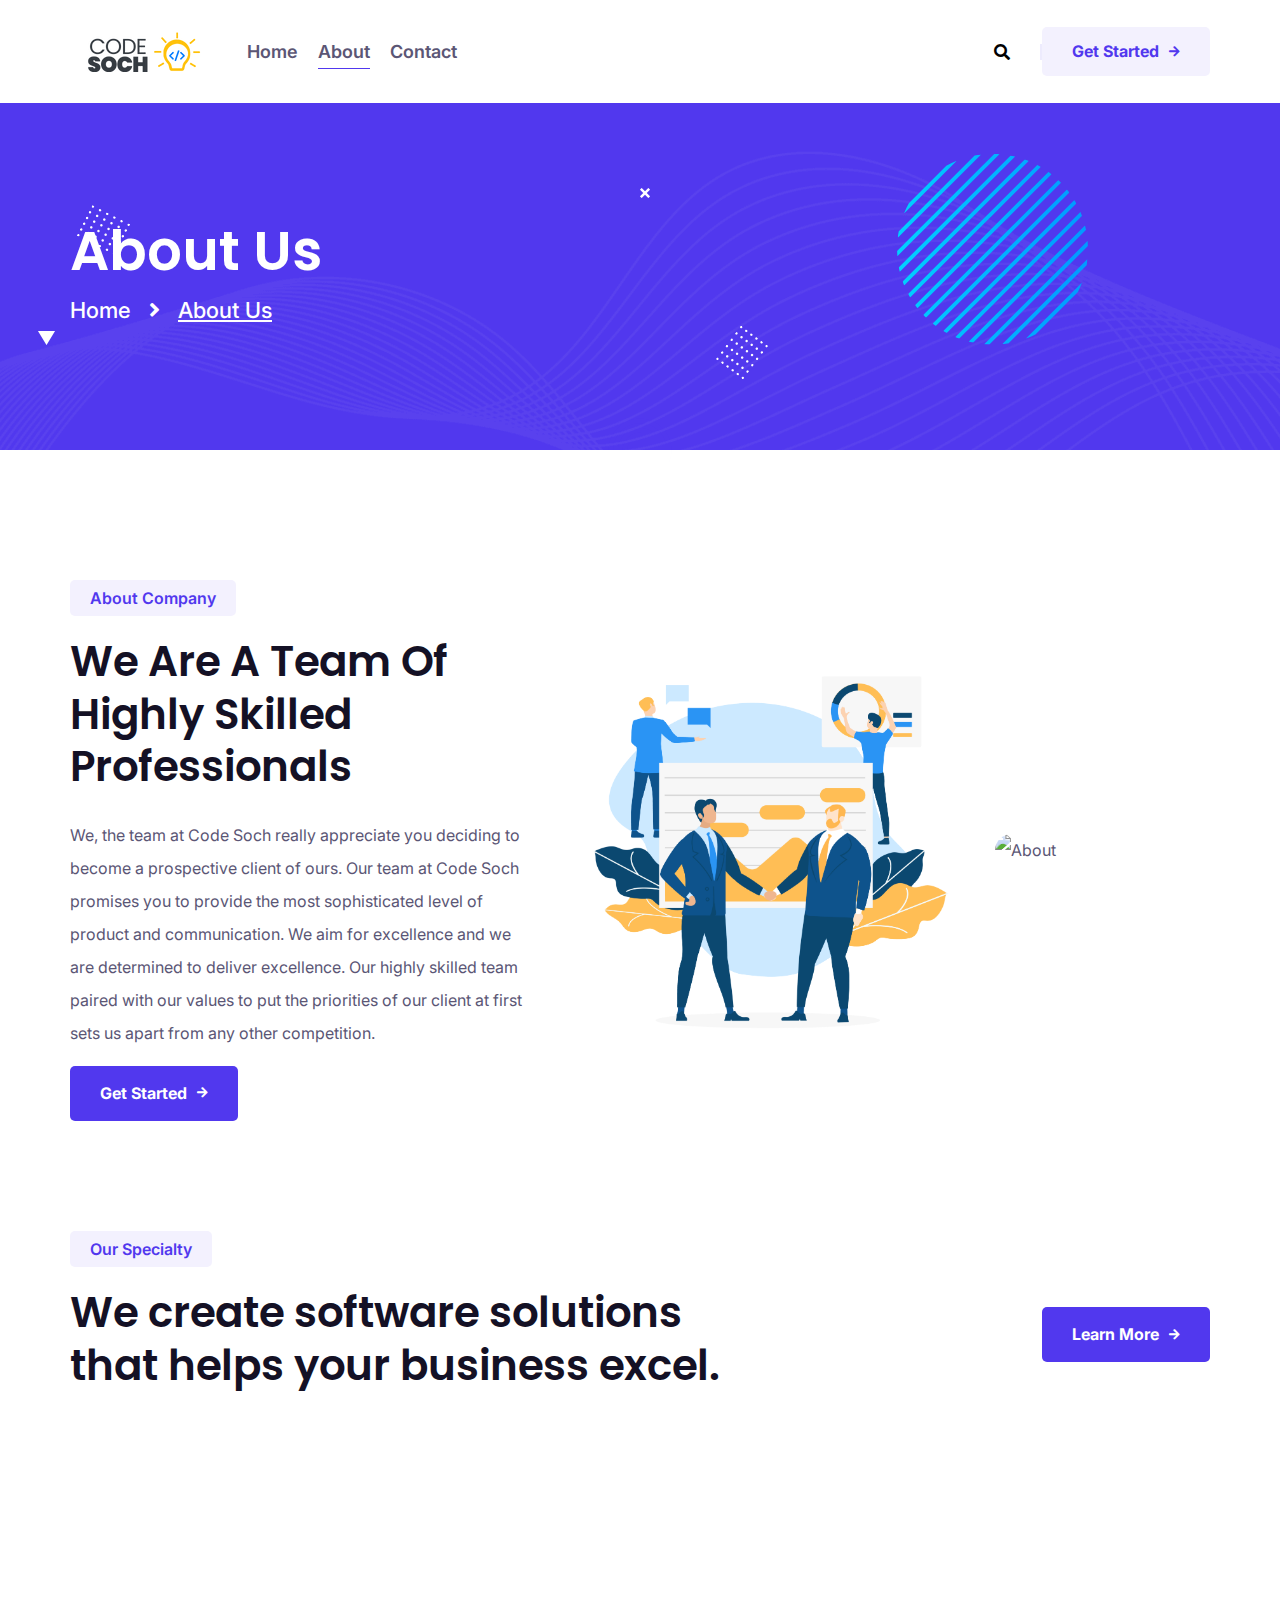
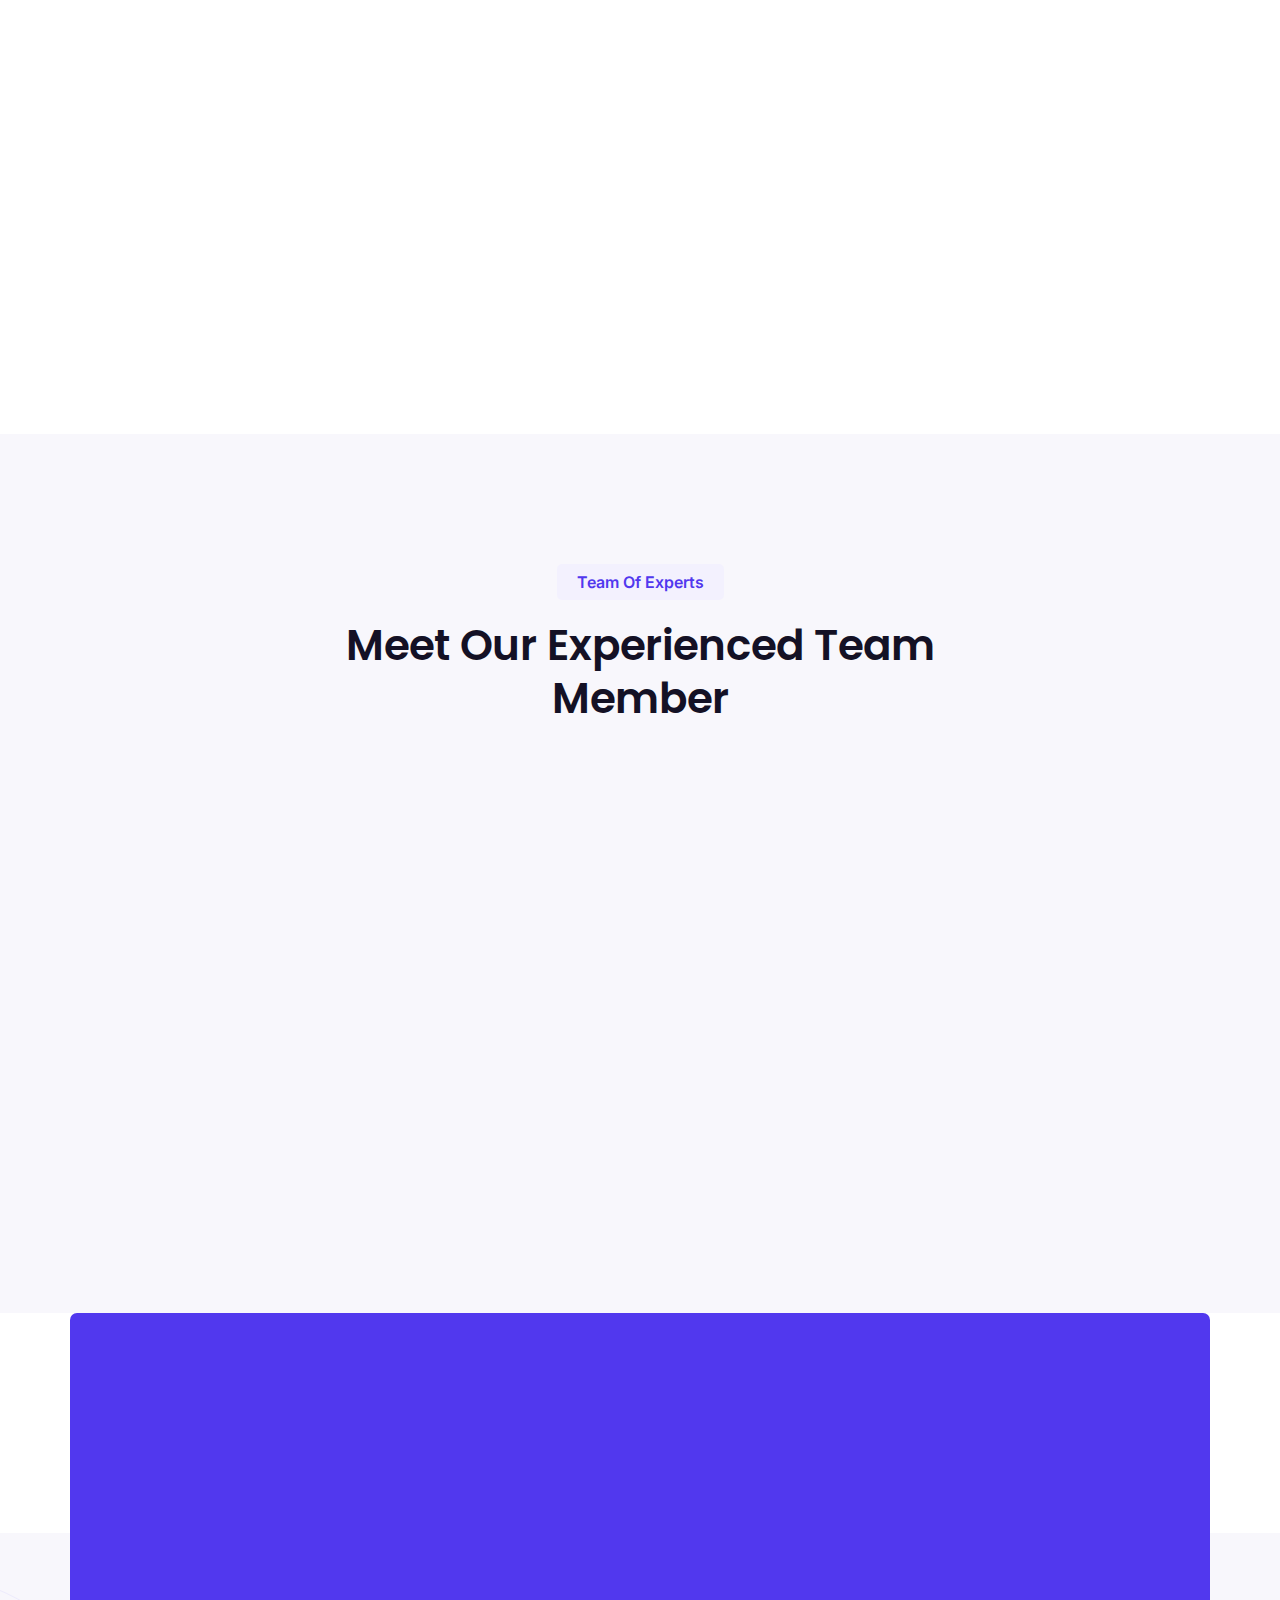
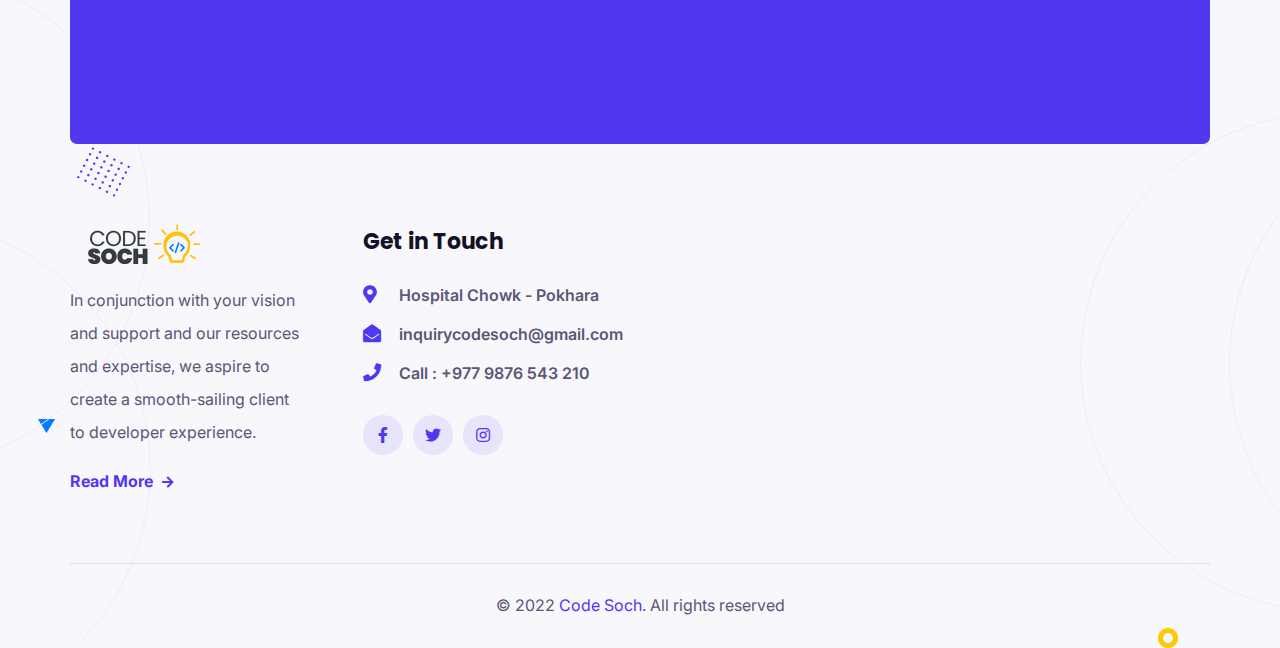
==== about.html @ 81a926aa "Add files via upload" ====
<!DOCTYPE html>
<html lang="zxx">
<head>
	<meta charset="utf-8" />
	<meta http-equiv="x-ua-compatible" content="ie=edge" />
	<meta name="description" content="" />
	<meta name="viewport" content="width=device-width, initial-scale=1, shrink-to-fit=no" />

	<title>Code Soch - Software Solution || About Us</title>

	<link rel="shortcut icon" href="assets/images/favicon.ico" type="image/x-icon" />

	<link
		href="https://fonts.googleapis.com/css2?family=Inter:wght@400;500;600;700&amp;family=Poppins:wght@400;600;700&amp;display=swap"
		rel="stylesheet" />

	<link rel="stylesheet" href="assets/css/fontawesome.5.9.0.min.css" />

	<link rel="stylesheet" href="assets/css/flaticon.css" />

	<link rel="stylesheet" href="assets/css/bootstrap.4.5.3.min.css" />

	<link rel="stylesheet" href="assets/css/magnific-popup.css" />

	<link rel="stylesheet" href="assets/css/slick.css" />

	<link rel="stylesheet" href="assets/css/animate.min.css" />

	<link rel="stylesheet" href="assets/css/nice-select.css" />

	<link rel="stylesheet" href="assets/css/spacing.min.css" />

	<link rel="stylesheet" href="assets/css/menu.css" />

	<link rel="stylesheet" href="assets/css/style.css" />

	<link rel="stylesheet" href="assets/css/responsive.css" />
</head>
<body class="inner-page">
	<div class="page-wrapper">
		<div class="preloader"></div>

		<header class="main-header">
			<div class="header-upper bg-white">
				<div class="container clearfix">
					<div class="header-inner py-20 border-bottom-0">
						<div class="logo-outer">
							<div class="logo">
								<a href="index.html"><img src="assets/images/logos/logo.png" alt="Logo" /></a>
							</div>
						</div>
						<div class="nav-outer clearfix">
							<nav class="main-menu navbar-expand-lg">
								<div class="navbar-header">
									<div class="logo-mobile">
										<a href="index.html"><img src="assets/images/logos/logo.png" alt="Logo" /></a>
									</div>

									<button type="button" class="navbar-toggle" data-toggle="collapse"
										data-target=".navbar-collapse" aria-controls="main-menu">
										<span class="icon-bar"></span>
										<span class="icon-bar"></span>
										<span class="icon-bar"></span>
									</button>
								</div>
								<div class="navbar-collapse collapse clearfix" id="main-menu">
									<ul class="navigation clearfix">
										<li>
											<a href="index.html">home</a>
										</li>
										<li class="current"><a href="about.html">about</a></li>
										<li>
											<a href="contact.html">contact</a>
										</li>
									</ul>
								</div>
							</nav>
						</div>
						<div class="menu-right d-none d-lg-flex align-items-center ml-lg-auto">
							<div class="nav-search">
								<button class="fa fa-search"></button>
								<form action="#" class="hide">
									<input type="text" placeholder="Search" class="searchbox" required="" />
									<button type="submit" class="searchbutton fa fa-search"></button>
								</form>
							</div>

							<a href="contact.html" class="theme-btn style-two">Get Started <i
									class="fas fa-arrow-right"></i></a>
						</div>
					</div>
				</div>
			</div>
		</header>

		<section class="page-banner bg-blue rel z-1"
			style="background-image: url(assets/images/background/banner-bg.png)">
			<div class="container">
				<div class="banner-inner">
					<h1 class="page-title wow fadeInUp delay-0-2s">About us</h1>
					<nav aria-label="breadcrumb">
						<ol class="breadcrumb wow fadeInUp delay-0-4s">
							<li class="breadcrumb-item"><a href="index.html">Home</a></li>
							<li class="breadcrumb-item active">about us</li>
						</ol>
					</nav>
				</div>
			</div>
			<img class="dots-shape" src="assets/images/shapes/white-dots-two.png" alt="Shape" />
			<img class="tringle-shape slideLeftRight" src="assets/images/shapes/white-tringle.png" alt="Shape" />
			<img class="close-shape" src="assets/images/shapes/white-close.png" alt="Shape" />
			<img src="assets/images/newsletter/circle.png" alt="shape" class="banner-circle slideUpRight" />
			<img class="dots-shape-three slideUpDown delay-1-5s" src="assets/images/shapes/white-dots-three.png"
				alt="Shape" />
		</section>

		<section class="about-page-section rel z-1 pt-130 rpt-100">
			<div class="container">
				<div class="row align-items-center">
					<div class="col-xl-5 col-lg-6">
						<div class="about-page-content rmb-65 wow fadeInLeft delay-0-2s">
							<div class="section-title mb-25">
								<span class="sub-title">About Company</span>
								<h2>We Are A Team Of Highly Skilled Professionals</h2>
							</div>
							<p>
								We, the team at Code Soch really appreciate you deciding to
								become a prospective client of ours. Our team at Code Soch
								promises you to provide the most sophisticated level of product and
								communication. We aim for excellence and we are determined to deliver excellence.
								Our highly skilled team paired with our values to put the priorities of
								our client at first sets us apart from any other competition.
								&nbsp;
							</p>
							<a href="about.html" class="theme-btn">Get Started <i class="fas fa-arrow-right"></i></a>
						</div>
					</div>
					<div class="col-xl-7 col-lg-6">
						<div class="about-page-images justify-content-lg-end wow fadeInRight delay-0-2s">
							<img src="assets/images/about/about-page.jpg" alt="About" />
							<img src="assets/images/about/about-page-two.jpg" alt="About" />
						</div>
					</div>
				</div>
			</div>
		</section>

		<section class="solutions-section-three rel z-1 pt-110 rpt-80 pb-75 rpb-45">
			<div class="container">
				<div class="row align-items-end mb-10">
					<div class="col-xl-7 col-lg-8">
						<div class="section-title mb-20">
							<span class="sub-title">Our Specialty</span>
							<h2>We create software solutions that helps your business excel.</h2>
						</div>
					</div>
					<div class="col-xl-5 col-lg-4">
						<div class="section-title-btns text-lg-right mb-50 rmb-20">
							<a href="single-service.html" class="theme-btn">Learn More<i class="fas fa-arrow-right"></i></a>
						</div>
					</div>
				</div>
				<div class="row align-items-center">
					<div class="col-xl-3 col-md-6">
						<div class="solution-item-two wow fadeInUp delay-0-2s">
							<span class="number">01</span>
							<i class="fas fa-check"></i>
							<h4>Get Insights On Your Business</h4>
							<p>
								We help you get insights on your business by providing you with
								the right tools.
							</p>
						</div>
					</div>
					<div class="col-xl-3 col-md-6">
						<div class="solution-item-two color-two wow fadeInUp delay-0-4s">
							<span class="number">02</span>
							<i class="fas fa-check"></i>
							<h4>Understand Your Cashflow and Sales Better</h4>
							<p>
								We help you understand your cashflow and sales better by
								providing you with the right tools.
							</p>
						</div>
					</div>
					<div class="col-xl-3 col-md-6">
						<div class="solution-item-two color-three wow fadeInUp delay-0-6s">
							<span class="number">03</span>
							<i class="fas fa-check"></i>
							<h4>Integrate Your Business Managment with IT</h4>
							<p>
								Avoid tedious and inefficient workload by delegating those tasks,
								and let us handle them for you.
							</p>
						</div>
					</div>
					<div class="col-xl-3 col-md-6">
						<div class="solution-item-two color-four wow fadeInUp delay-0-8s">
							<span class="number">04</span>
							<i class="fas fa-check"></i>
							<h4>We Work Together as Our Team Member</h4>
							<p>
								You will be updated every step of the way, and we will work
								together to achieve the highest grade of quality.
							</p>
						</div>
					</div>
				</div>
			</div>
		</section>

		<section class="team-section bg-lighter rel z-1 mt-155 pb-75 rpb-45">
			<div class="container">
				<!-- <div class="counter-inner-two bg-blue bgs-cover text-white rel z-3"
					style="background-image: url(assets/images/shapes/counter-bg.png)">
					<div class="row">
						<div class="col-xl-3 col-md-6">
							<div class="success-item style-two wow fadeInUp delay-0-2s">
								<i class="flaticon-market"></i>
								<span class="count-text" data-speed="3000" data-stop="250">0</span>
								<p>Happy Clients</p>
							</div>
						</div>
						<div class="col-xl-3 col-md-6">
							<div class="success-item style-two wow fadeInUp delay-0-4s">
								<i class="flaticon-software"></i>
								<span class="count-text" data-speed="3000" data-stop="843">0</span>
								<p>Download Apps</p>
							</div>
						</div>
						<div class="col-xl-3 col-md-6">
							<div class="success-item style-two wow fadeInUp delay-0-6s">
								<i class="flaticon-trophy"></i>
								<span class="count-text" data-speed="3000" data-stop="965">0</span>
								<p>Awards Winning</p>
							</div>
						</div>
						<div class="col-xl-3 col-md-6">
							<div class="success-item style-two wow fadeInUp delay-0-8s">
								<i class="flaticon-group"></i>
								<span class="count-text" data-speed="3000" data-stop="753">0</span>
								<p>Team Members</p>
							</div>
						</div>
					</div>
					<div class="white-circle">
						<img src="assets/images/shapes/white-circle.png" alt="White Circle" />
					</div>
				</div> -->
				<div class="row justify-content-center">
					<div class="col-xl-8 col-lg-10">
						<div class="section-title text-center mt-130 rmt-100 mb-60">
							<span class="sub-title">Team of Experts</span>
							<h2>Meet Our Experienced Team Member</h2>
						</div>
					</div>
				</div>
				<div class="row align-items-center">
					<div class="col-xl-3 col-md-6">
						<div class="team-member wow fadeInUp delay-0-2s">
							<div class="image">
								<img src="assets/images/team/member1.png" alt="Team Member" />
								<a href="assets/images/team/member1.png"><i class="fas fa-plus"></i></a>
							</div>
							<h3><a href="team-details.html">Prashant Man Gayak</a></h3>
							<span>Senior Developer</span>
						</div>
					</div>
					<div class="col-xl-3 col-md-6">
						<div class="team-member wow fadeInUp delay-0-4s">
							<div class="image">
								<img src="assets/images/team/member2.png" alt="Team Member" />
								<a href="assets/images/team/member2.png"><i class="fas fa-plus"></i></a>
							</div>
							<h3><a href="team-details.html">Sarthak Saud</a></h3>
							<span>Network Engineer</span>
						</div>
					</div>
					<div class="col-xl-3 col-md-6">
						<div class="team-member wow fadeInUp delay-0-6s">
							<div class="image">
								<img src="assets/images/team/member3.png" alt="Team Member" />
								<a href="assets/images/team/member3.png"><i class="fas fa-plus"></i></a>
							</div>
							<h3><a href="team-details.html">Kabiraj Acharya</a></h3>
							<span>Full Stack Developer</span>
						</div>
					</div>
					<div class="col-xl-3 col-md-6">
						<div class="team-member wow fadeInUp delay-0-8s">
							<div class="image">
								<img src="assets/images/team/member4.png" alt="Team Member" />
								<a href="assets/images/team/member4.png"><i class="fas fa-plus"></i></a>
							</div>
							<h3><a href="team-details.html">Prashant Khanal</a></h3>
							<span>Digital Creator</span>
						</div>
					</div>
				</div>
			</div>
		</section>
		<footer class="footer-section bg-lighter rel z-1 mt-220">
			<div class="container">
				<div class="newsletter-inner bg-blue bgs-cover text-white rel z-3">
					<div class="for-adjust-spacing"></div>
					<div class="row align-items-center align-items-xl-start">
						<div class="col-lg-6">
							<div class="newsletter-content p-60 wow fadeInUp delay-0-2s">
								<div class="section-title mb-30">
									<span class="sub-title">Our Newsletter</span>
									<h2>Subscribe Our Newsletter to Get More Updates</h2>
								</div>
								<form class="newsletter-form" action="#">
									<div class="newsletter-email">
										<input type="email" placeholder="Enter Email Address" required />
										<button type="submit">
											Sign up <i class="fas fa-angle-right"></i>
										</button>
									</div>
									<div class="newsletter-radios">
										<div class="custom-control custom-radio">
											<input type="radio" class="custom-control-input" id="wekly" name="example1" checked />
											<label class="custom-control-label" for="wekly">Wekly Updates</label>
										</div>
										<div class="custom-control custom-radio">
											<input type="radio" class="custom-control-input" id="monthly" name="example1" />
											<label class="custom-control-label" for="monthly">Monthly Updates</label>
										</div>
									</div>
								</form>
							</div>
						</div>
						<div class="col-lg-6">
							<div class="newsletter-images wow fadeInUp delay-0-4s">
								<img src="assets/images/newsletter/newsletter.png" alt="Newsletter" />
								<img src="assets/images/newsletter/circle.png" alt="shape" class="circle slideUpRight" />
								<img src="assets/images/newsletter/dots.png" alt="shape" class="dots slideLeftRight" />
							</div>
						</div>
					</div>
				</div>
				<div class="row justify-content">
					<div class="col-xl-3 col-sm-6 col-7 col-small">
						<div class="footer-widget about-widget">
							<div class="footer-logo mb-20">
								<a href="index.html"><img src="assets/images/logos/logo.png" alt="Logo" /></a>
							</div>
							<p>
								In conjunction with your vision and
								support and our resources and expertise, we aspire to create a
								smooth-sailing client to developer experience.
							</p>
							<a href="about.html" class="read-more">Read More <i class="fas fa-arrow-right"></i></a>
						</div>
					</div>

					<div class="col-xl-3 col-md-4">
						<div class="footer-widget contact-widget">
							<h4 class="footer-title">Get in Touch</h4>
							<ul class="list-style-three">
								<li>
									<i class="fas fa-map-marker-alt"></i> Hospital Chowk - Pokhara
								</li>
								<li>
									<i class="fas fa-envelope-open"></i>
									<a href="mailto:inquirycodesoch@gmail.com">inquirycodesoch@gmail.com</a>
								</li>
								<li>
									<i class="fas fa-phone"></i> Call :
									<a href="callto:+977 9876543210">+977 9876 543 210</a>
								</li>
							</ul>
							<div class="social-style-one mt-25">
								<a href="https://www.facebook.com/profile.php?id=100088187570187" target="_blank"><i class="fab fa-facebook-f"></i></a>
								<a href="#"><i class="fab fa-twitter"></i></a>
								<a href="https://www.instagram.com/code.soch/" target="_blank"><i class="fab fa-instagram"></i></a>
							</div>
						</div>
					</div>
				</div>
				<div class="copyright-area text-center">
					<p>© 2022 <a href="index.html">Code Soch.</a> All rights reserved</p>
				</div>
			</div>
			<img class="dots-shape" src="assets/images/shapes/dots.png" alt="Shape" />
			<img class="tringle-shape" src="assets/images/shapes/tringle-two.png" alt="Shape" />
			<img class="close-shape" src="assets/images/shapes/close.png" alt="Shape" />
			<img class="circle-shape" src="assets/images/shapes/circle-two.png" alt="Shape" />
			<div class="left-circles"></div>
			<div class="right-circles"></div>
		</footer>
	</div>

	<button class="scroll-top scroll-to-target" data-target="html">
		<span class="fa fa-angle-up"></span>
	</button>

	<script data-cfasync="false" src="../../cdn-cgi/scripts/5c5dd728/cloudflare-static/email-decode.min.js"></script>
	<script src="assets/js/jquery-3.6.0.min.js"></script>

	<script src="assets/js/bootstrap.4.5.3.min.js"></script>

	<script src="assets/js/appear.js"></script>

	<script src="assets/js/wow.min.js"></script>

	<script src="assets/js/isotope.pkgd.min.js"></script>

	<script src="assets/js/circle-progress.min.js"></script>

	<script src="assets/js/imagesloaded.pkgd.min.js"></script>

	<script src="assets/js/jquery.nice-select.min.js"></script>

	<script src="assets/js/jquery.magnific-popup.min.js"></script>

	<script src="assets/js/slick.min.js"></script>

	<script src="assets/js/script.js"></script>
	<script defer
		src="https://static.cloudflareinsights.com/beacon.min.js/vaafb692b2aea4879b33c060e79fe94621666317369993"
		integrity="sha512-0ahDYl866UMhKuYcW078ScMalXqtFJggm7TmlUtp0UlD4eQk0Ixfnm5ykXKvGJNFjLMoortdseTfsRT8oCfgGA=="
		data-cf-beacon='{"rayId":"7733661a286b9888","version":"2022.11.3","r":1,"token":"52ad871770524b3e8ca1e53094efe67a","si":100}'
		crossorigin="anonymous"></script>
</body>
</html>
---- assets/css/flaticon.css ----
@font-face{font-family:flaticon;src:url(../fonts/flaticonf367.ttf?98353b5e9709cae8aa6e7f88df8a78aa) format("truetype"),url(../fonts/flaticonf367.woff?98353b5e9709cae8aa6e7f88df8a78aa) format("woff"),url(../fonts/flaticonf367.woff2?98353b5e9709cae8aa6e7f88df8a78aa) format("woff2"),url(../fonts/flaticonf367.eot?98353b5e9709cae8aa6e7f88df8a78aa#iefix) format("embedded-opentype"),url(../fonts/flaticonf367.svg?98353b5e9709cae8aa6e7f88df8a78aa#flaticon) format("svg")}i[class^=flaticon-]:before,i[class*=" flaticon-"]:before{font-family:flaticon!important;font-style:normal;font-weight:400!important;font-variant:normal;text-transform:none;line-height:1;-webkit-font-smoothing:antialiased;-moz-osx-font-smoothing:grayscale}.flaticon-splash:before{content:"\f101"}.flaticon-data-analysis:before{content:"\f102"}.flaticon-monitoring:before{content:"\f103"}.flaticon-fast-delivery:before{content:"\f104"}.flaticon-increasing:before{content:"\f105"}.flaticon-layers:before{content:"\f106"}.flaticon-development:before{content:"\f107"}.flaticon-quote:before{content:"\f108"}.flaticon-market:before{content:"\f109"}.flaticon-pie-chart:before{content:"\f10a"}.flaticon-quote-1:before{content:"\f10b"}.flaticon-software:before{content:"\f10c"}.flaticon-trophy:before{content:"\f10d"}.flaticon-group:before{content:"\f10e"}.flaticon-play-button:before{content:"\f10f"}.flaticon-sharing:before{content:"\f110"}.flaticon-edit:before{content:"\f111"}.flaticon-chat:before{content:"\f112"}.flaticon-file:before{content:"\f113"}.flaticon-responsive-design:before{content:"\f114"}.flaticon-security:before{content:"\f115"}.flaticon-puzzle:before{content:"\f116"}.flaticon-badge:before{content:"\f117"}.flaticon-analytics:before{content:"\f118"}.flaticon-quotation:before{content:"\f119"}
---- assets/css/nice-select.css ----
.nice-select{-webkit-tap-highlight-color:transparent;background-color:#fff;border-radius:5px;border:solid 1px #e8e8e8;box-sizing:border-box;clear:both;cursor:pointer;display:block;float:left;font-family:inherit;font-size:14px;font-weight:400;height:42px;line-height:40px;outline:none;padding-left:18px;padding-right:30px;position:relative;text-align:left!important;-webkit-transition:all .2s ease-in-out;transition:all .2s ease-in-out;-webkit-user-select:none;-moz-user-select:none;-ms-user-select:none;user-select:none;white-space:nowrap;width:auto}.nice-select:hover{border-color:#dbdbdb}.nice-select:active,.nice-select.open,.nice-select:focus{border-color:#999}.nice-select:after{border-bottom:2px solid #999;border-right:2px solid #999;content:'';display:block;height:5px;margin-top:-4px;pointer-events:none;position:absolute;right:12px;top:50%;-webkit-transform-origin:66% 66%;-ms-transform-origin:66% 66%;transform-origin:66% 66%;-webkit-transform:rotate(45deg);-ms-transform:rotate(45deg);transform:rotate(45deg);-webkit-transition:all .15s ease-in-out;transition:all .15s ease-in-out;width:5px}.nice-select.open:after{-webkit-transform:rotate(-135deg);-ms-transform:rotate(-135deg);transform:rotate(-135deg)}.nice-select.open .list{opacity:1;pointer-events:auto;-webkit-transform:scale(1) translateY(0);-ms-transform:scale(1) translateY(0);transform:scale(1) translateY(0)}.nice-select.disabled{border-color:#ededed;color:#999;pointer-events:none}.nice-select.disabled:after{border-color:#ccc}.nice-select.wide{width:100%}.nice-select.wide .list{left:0!important;right:0!important}.nice-select.right{float:right}.nice-select.right .list{left:auto;right:0}.nice-select.small{font-size:12px;height:36px;line-height:34px}.nice-select.small:after{height:4px;width:4px}.nice-select.small .option{line-height:34px;min-height:34px}.nice-select .list{background-color:#fff;border-radius:5px;box-shadow:0 0 0 1px rgba(68,68,68,.11);box-sizing:border-box;margin-top:4px;opacity:0;overflow:hidden;padding:0;pointer-events:none;position:absolute;top:100%;left:0;-webkit-transform-origin:50% 0;-ms-transform-origin:50% 0;transform-origin:50% 0;-webkit-transform:scale(.75) translateY(-21px);-ms-transform:scale(.75) translateY(-21px);transform:scale(.75) translateY(-21px);-webkit-transition:all .2s cubic-bezier(.5,0,0,1.25),opacity .15s ease-out;transition:all .2s cubic-bezier(.5,0,0,1.25),opacity .15s ease-out;z-index:9}.nice-select .list:hover .option:not(:hover){background-color:transparent!important}.nice-select .option{cursor:pointer;font-weight:400;line-height:40px;list-style:none;min-height:40px;outline:none;padding-left:18px;padding-right:29px;text-align:left;-webkit-transition:all .2s;transition:all .2s}.nice-select .option:hover,.nice-select .option.focus,.nice-select .option.selected.focus{background-color:#f6f6f6}.nice-select .option.selected{font-weight:700}.nice-select .option.disabled{background-color:transparent;color:#999;cursor:default}.no-csspointerevents .nice-select .list{display:none}.no-csspointerevents .nice-select.open .list{display:block}
---- assets/css/spacing.min.css ----
/****************************************************** */
/****************  Padding Margin Spacing ************* */
/****************************************************** */
.p-5{padding:5px!important}.p-10{padding:10px}.p-15{padding:15px}.p-20{padding:20px}.p-25{padding:25px}.p-30{padding:30px}.p-35{padding:35px}.p-40{padding:40px}.p-45{padding:45px}.p-50{padding:50px}.p-55{padding:55px}.p-60{padding:60px}.p-65{padding:65px}.p-70{padding:70px}.p-75{padding:75px}.p-80{padding:80px}.p-85{padding:85px}.p-90{padding:90px}.p-95{padding:95px}.p-100{padding:100px}.p-105{padding:105px}.p-110{padding:110px}.p-115{padding:115px}.p-120{padding:120px}.p-125{padding:125px}.p-130{padding:130px}.p-135{padding:135px}.p-140{padding:140px}.p-145{padding:145px}.p-150{padding:150px}.p-155{padding:155px}.p-160{padding:160px}.p-165{padding:165px}.p-170{padding:170px}.p-175{padding:175px}.p-180{padding:180px}.p-185{padding:185px}.p-190{padding:190px}.p-195{padding:195px}.p-200{padding:200px}.p-205{padding:205px}.p-210{padding:210px}.p-215{padding:215px}.p-220{padding:220px}.p-225{padding:225px}.p-230{padding:230px}.p-235{padding:235px}.p-240{padding:240px}.p-245{padding:245px}.p-250{padding:250px}.pt-5,.py-5{padding-top:5px!important}.pt-10,.py-10{padding-top:10px}.pt-15,.py-15{padding-top:15px}.pt-20,.py-20{padding-top:20px}.pt-25,.py-25{padding-top:25px}.pt-30,.py-30{padding-top:30px}.pt-35,.py-35{padding-top:35px}.pt-40,.py-40{padding-top:40px}.pt-45,.py-45{padding-top:45px}.pt-50,.py-50{padding-top:50px}.pt-55,.py-55{padding-top:55px}.pt-60,.py-60{padding-top:60px}.pt-65,.py-65{padding-top:65px}.pt-70,.py-70{padding-top:70px}.pt-75,.py-75{padding-top:75px}.pt-80,.py-80{padding-top:80px}.pt-85,.py-85{padding-top:85px}.pt-90,.py-90{padding-top:90px}.pt-95,.py-95{padding-top:95px}.pt-100,.py-100{padding-top:100px}.pt-105,.py-105{padding-top:105px}.pt-110,.py-110{padding-top:110px}.pt-115,.py-115{padding-top:115px}.pt-120,.py-120{padding-top:120px}.pt-125,.py-125{padding-top:125px}.pt-130,.py-130{padding-top:130px}.pt-135,.py-135{padding-top:135px}.pt-140,.py-140{padding-top:140px}.pt-145,.py-145{padding-top:145px}.pt-150,.py-150{padding-top:150px}.pt-155,.py-155{padding-top:155px}.pt-160,.py-160{padding-top:160px}.pt-165,.py-165{padding-top:165px}.pt-170,.py-170{padding-top:170px}.pt-175,.py-175{padding-top:175px}.pt-180,.py-180{padding-top:180px}.pt-185,.py-185{padding-top:185px}.pt-190,.py-190{padding-top:190px}.pt-195,.py-195{padding-top:195px}.pt-200,.py-200{padding-top:200px}.pt-205,.py-205{padding-top:205px}.pt-210,.py-210{padding-top:210px}.pt-215,.py-215{padding-top:215px}.pt-220,.py-220{padding-top:220px}.pt-225,.py-225{padding-top:225px}.pt-230,.py-230{padding-top:230px}.pt-235,.py-235{padding-top:235px}.pt-240,.py-240{padding-top:240px}.pt-245,.py-245{padding-top:245px}.pt-250,.py-250{padding-top:250px}.pb-5,.py-5{padding-bottom:5px!important}.pb-10,.py-10{padding-bottom:10px}.pb-15,.py-15{padding-bottom:15px}.pb-20,.py-20{padding-bottom:20px}.pb-25,.py-25{padding-bottom:25px}.pb-30,.py-30{padding-bottom:30px}.pb-35,.py-35{padding-bottom:35px}.pb-40,.py-40{padding-bottom:40px}.pb-45,.py-45{padding-bottom:45px}.pb-50,.py-50{padding-bottom:50px}.pb-55,.py-55{padding-bottom:55px}.pb-60,.py-60{padding-bottom:60px}.pb-65,.py-65{padding-bottom:65px}.pb-70,.py-70{padding-bottom:70px}.pb-75,.py-75{padding-bottom:75px}.pb-80,.py-80{padding-bottom:80px}.pb-85,.py-85{padding-bottom:85px}.pb-90,.py-90{padding-bottom:90px}.pb-95,.py-95{padding-bottom:95px}.pb-100,.py-100{padding-bottom:100px}.pb-105,.py-105{padding-bottom:105px}.pb-110,.py-110{padding-bottom:110px}.pb-115,.py-115{padding-bottom:115px}.pb-120,.py-120{padding-bottom:120px}.pb-125,.py-125{padding-bottom:125px}.pb-130,.py-130{padding-bottom:130px}.pb-135,.py-135{padding-bottom:135px}.pb-140,.py-140{padding-bottom:140px}.pb-145,.py-145{padding-bottom:145px}.pb-150,.py-150{padding-bottom:150px}.pb-155,.py-155{padding-bottom:155px}.pb-160,.py-160{padding-bottom:160px}.pb-165,.py-165{padding-bottom:165px}.pb-170,.py-170{padding-bottom:170px}.pb-175,.py-175{padding-bottom:175px}.pb-180,.py-180{padding-bottom:180px}.pb-185,.py-185{padding-bottom:185px}.pb-190,.py-190{padding-bottom:190px}.pb-195,.py-195{padding-bottom:195px}.pb-200,.py-200{padding-bottom:200px}.pb-205,.py-205{padding-bottom:205px}.pb-210,.py-210{padding-bottom:210px}.pb-215,.py-215{padding-bottom:215px}.pb-220,.py-220{padding-bottom:220px}.pb-225,.py-225{padding-bottom:225px}.pb-230,.py-230{padding-bottom:230px}.pb-235,.py-235{padding-bottom:235px}.pb-240,.py-240{padding-bottom:240px}.pb-245,.py-245{padding-bottom:245px}.pb-250,.py-250{padding-bottom:250px}.m-5{margin:5px!important}.m-10{margin:10px}.m-15{margin:15px}.m-20{margin:20px}.m-25{margin:25px}.m-30{margin:30px}.m-35{margin:35px}.m-40{margin:40px}.m-45{margin:45px}.m-50{margin:50px}.m-55{margin:55px}.m-60{margin:60px}.m-65{margin:65px}.m-70{margin:70px}.m-75{margin:75px}.m-80{margin:80px}.m-85{margin:85px}.m-90{margin:90px}.m-95{margin:95px}.m-100{margin:100px}.m-105{margin:105px}.m-110{margin:110px}.m-115{margin:115px}.m-120{margin:120px}.m-125{margin:125px}.m-130{margin:130px}.m-135{margin:135px}.m-140{margin:140px}.m-145{margin:145px}.m-150{margin:150px}.m-155{margin:155px}.m-160{margin:160px}.m-165{margin:165px}.m-170{margin:170px}.m-175{margin:175px}.m-180{margin:180px}.m-185{margin:185px}.m-190{margin:190px}.m-195{margin:195px}.m-200{margin:200px}.m-205{margin:205px}.m-210{margin:210px}.m-215{margin:215px}.m-220{margin:220px}.m-225{margin:225px}.m-230{margin:230px}.m-235{margin:235px}.m-240{margin:240px}.m-245{margin:245px}.m-250{margin:250px}.mt-5,.my-5{margin-top:5px!important}.mt-10,.my-10{margin-top:10px}.mt-15,.my-15{margin-top:15px}.mt-20,.my-20{margin-top:20px}.mt-25,.my-25{margin-top:25px}.mt-30,.my-30{margin-top:30px}.mt-35,.my-35{margin-top:35px}.mt-40,.my-40{margin-top:40px}.mt-45,.my-45{margin-top:45px}.mt-50,.my-50{margin-top:50px}.mt-55,.my-55{margin-top:55px}.mt-60,.my-60{margin-top:60px}.mt-65,.my-65{margin-top:65px}.mt-70,.my-70{margin-top:70px}.mt-75,.my-75{margin-top:75px}.mt-80,.my-80{margin-top:80px}.mt-85,.my-85{margin-top:85px}.mt-90,.my-90{margin-top:90px}.mt-95,.my-95{margin-top:95px}.mt-100,.my-100{margin-top:100px}.mt-105,.my-105{margin-top:105px}.mt-110,.my-110{margin-top:110px}.mt-115,.my-115{margin-top:115px}.mt-120,.my-120{margin-top:120px}.mt-125,.my-125{margin-top:125px}.mt-130,.my-130{margin-top:130px}.mt-135,.my-135{margin-top:135px}.mt-140,.my-140{margin-top:140px}.mt-145,.my-145{margin-top:145px}.mt-150,.my-150{margin-top:150px}.mt-155,.my-155{margin-top:155px}.mt-160,.my-160{margin-top:160px}.mt-165,.my-165{margin-top:165px}.mt-170,.my-170{margin-top:170px}.mt-175,.my-175{margin-top:175px}.mt-180,.my-180{margin-top:180px}.mt-185,.my-185{margin-top:185px}.mt-190,.my-190{margin-top:190px}.mt-195,.my-195{margin-top:195px}.mt-200,.my-200{margin-top:200px}.mt-205,.my-205{margin-top:205px}.mt-210,.my-210{margin-top:210px}.mt-215,.my-215{margin-top:215px}.mt-220,.my-220{margin-top:220px}.mt-225,.my-225{margin-top:225px}.mt-230,.my-230{margin-top:230px}.mt-235,.my-235{margin-top:235px}.mt-240,.my-240{margin-top:240px}.mt-245,.my-245{margin-top:245px}.mt-250,.my-250{margin-top:250px}.mb-5,.my-5{margin-bottom:5px!important}.mb-10,.my-10{margin-bottom:10px}.mb-15,.my-15{margin-bottom:15px}.mb-20,.my-20{margin-bottom:20px}.mb-25,.my-25{margin-bottom:25px}.mb-30,.my-30{margin-bottom:30px}.mb-35,.my-35{margin-bottom:35px}.mb-40,.my-40{margin-bottom:40px}.mb-45,.my-45{margin-bottom:45px}.mb-50,.my-50{margin-bottom:50px}.mb-55,.my-55{margin-bottom:55px}.mb-60,.my-60{margin-bottom:60px}.mb-65,.my-65{margin-bottom:65px}.mb-70,.my-70{margin-bottom:70px}.mb-75,.my-75{margin-bottom:75px}.mb-80,.my-80{margin-bottom:80px}.mb-85,.my-85{margin-bottom:85px}.mb-90,.my-90{margin-bottom:90px}.mb-95,.my-95{margin-bottom:95px}.mb-100,.my-100{margin-bottom:100px}.mb-105,.my-105{margin-bottom:105px}.mb-110,.my-110{margin-bottom:110px}.mb-115,.my-115{margin-bottom:115px}.mb-120,.my-120{margin-bottom:120px}.mb-125,.my-125{margin-bottom:125px}.mb-130,.my-130{margin-bottom:130px}.mb-135,.my-135{margin-bottom:135px}.mb-140,.my-140{margin-bottom:140px}.mb-145,.my-145{margin-bottom:145px}.mb-150,.my-150{margin-bottom:150px}.mb-155,.my-155{margin-bottom:155px}.mb-160,.my-160{margin-bottom:160px}.mb-165,.my-165{margin-bottom:165px}.mb-170,.my-170{margin-bottom:170px}.mb-175,.my-175{margin-bottom:175px}.mb-180,.my-180{margin-bottom:180px}.mb-185,.my-185{margin-bottom:185px}.mb-190,.my-190{margin-bottom:190px}.mb-195,.my-195{margin-bottom:195px}.mb-200,.my-200{margin-bottom:200px}.mb-205,.my-205{margin-bottom:205px}.mb-210,.my-210{margin-bottom:210px}.mb-215,.my-215{margin-bottom:215px}.mb-220,.my-220{margin-bottom:220px}.mb-225,.my-225{margin-bottom:225px}.mb-230,.my-230{margin-bottom:230px}.mb-235,.my-235{margin-bottom:235px}.mb-240,.my-240{margin-bottom:240px}.mb-245,.my-245{margin-bottom:245px}.mb-250,.my-250{margin-bottom:250px}
/****************************************************** */
/*********** Responsive Padding Margin Spacing ******** */
/****************************************************** */
@media only screen and (max-width:991px){.rp-0{padding:0!important}.rp-5{padding:5px!important}.rp-10{padding:10px}.rp-15{padding:15px}.rp-20{padding:20px}.rp-25{padding:25px}.rp-30{padding:30px}.rp-35{padding:35px}.rp-40{padding:40px}.rp-45{padding:45px}.rp-50{padding:50px}.rp-55{padding:55px}.rp-60{padding:60px}.rp-65{padding:65px}.rp-70{padding:70px}.rp-75{padding:75px}.rp-80{padding:80px}.rp-85{padding:85px}.rp-90{padding:90px}.rp-95{padding:95px}.rp-100{padding:100px}.rp-105{padding:105px}.rp-110{padding:110px}.rp-115{padding:115px}.rp-120{padding:120px}.rp-125{padding:125px}.rp-130{padding:130px}.rp-135{padding:135px}.rp-140{padding:140px}.rp-145{padding:145px}.rp-150{padding:150px}.rpt-0,.rpy-0{padding-top:0!important}.rpt-5,.rpy-5{padding-top:5px!important}.rpt-10,.rpy-10{padding-top:10px}.rpt-15,.rpy-15{padding-top:15px}.rpt-20,.rpy-20{padding-top:20px}.rpt-25,.rpy-25{padding-top:25px}.rpt-30,.rpy-30{padding-top:30px}.rpt-35,.rpy-35{padding-top:35px}.rpt-40,.rpy-40{padding-top:40px}.rpt-45,.rpy-45{padding-top:45px}.rpt-50,.rpy-50{padding-top:50px}.rpt-55,.rpy-55{padding-top:55px}.rpt-60,.rpy-60{padding-top:60px}.rpt-65,.rpy-65{padding-top:65px}.rpt-70,.rpy-70{padding-top:70px}.rpt-75,.rpy-75{padding-top:75px}.rpt-80,.rpy-80{padding-top:80px}.rpt-85,.rpy-85{padding-top:85px}.rpt-90,.rpy-90{padding-top:90px}.rpt-95,.rpy-95{padding-top:95px}.rpt-100,.rpy-100{padding-top:100px}.rpt-105,.rpy-105{padding-top:105px}.rpt-110,.rpy-110{padding-top:110px}.rpt-115,.rpy-115{padding-top:115px}.rpt-120,.rpy-120{padding-top:120px}.rpt-125,.rpy-125{padding-top:125px}.rpt-130,.rpy-130{padding-top:130px}.rpt-135,.rpy-135{padding-top:135px}.rpt-140,.rpy-140{padding-top:140px}.rpt-145,.rpy-145{padding-top:145px}.rpt-150,.rpy-150{padding-top:150px}.rpb-0,.rpy-0{padding-bottom:0!important}.rpb-5,.rpy-5{padding-bottom:5px!important}.rpb-10,.rpy-10{padding-bottom:10px}.rpb-15,.rpy-15{padding-bottom:15px}.rpb-20,.rpy-20{padding-bottom:20px}.rpb-25,.rpy-25{padding-bottom:25px}.rpb-30,.rpy-30{padding-bottom:30px}.rpb-35,.rpy-35{padding-bottom:35px}.rpb-40,.rpy-40{padding-bottom:40px}.rpb-45,.rpy-45{padding-bottom:45px}.rpb-50,.rpy-50{padding-bottom:50px}.rpb-55,.rpy-55{padding-bottom:55px}.rpb-60,.rpy-60{padding-bottom:60px}.rpb-65,.rpy-65{padding-bottom:65px}.rpb-70,.rpy-70{padding-bottom:70px}.rpb-75,.rpy-75{padding-bottom:75px}.rpb-80,.rpy-80{padding-bottom:80px}.rpb-85,.rpy-85{padding-bottom:85px}.rpb-90,.rpy-90{padding-bottom:90px}.rpb-95,.rpy-95{padding-bottom:95px}.rpb-100,.rpy-100{padding-bottom:100px}.rpb-105,.rpy-105{padding-bottom:105px}.rpb-110,.rpy-110{padding-bottom:110px}.rpb-115,.rpy-115{padding-bottom:115px}.rpb-120,.rpy-120{padding-bottom:120px}.rpb-125,.rpy-125{padding-bottom:125px}.rpb-130,.rpy-130{padding-bottom:130px}.rpb-135,.rpy-135{padding-bottom:135px}.rpb-140,.rpy-140{padding-bottom:140px}.rpb-145,.rpy-145{padding-bottom:145px}.rpb-150,.rpy-150{padding-bottom:150px}.rm-0{margin:0!important}.rm-5{margin:5px!important}.rm-10{margin:10px}.rm-15{margin:15px}.rm-20{margin:20px}.rm-25{margin:25px}.rm-30{margin:30px}.rm-35{margin:35px}.rm-40{margin:40px}.rm-45{margin:45px}.rm-50{margin:50px}.rm-55{margin:55px}.rm-60{margin:60px}.rm-65{margin:65px}.rm-70{margin:70px}.rm-75{margin:75px}.rm-80{margin:80px}.rm-85{margin:85px}.rm-90{margin:90px}.rm-95{margin:95px}.rm-100{margin:100px}.rm-105{margin:105px}.rm-110{margin:110px}.rm-115{margin:115px}.rm-120{margin:120px}.rm-125{margin:125px}.rm-130{margin:130px}.rm-135{margin:135px}.rm-140{margin:140px}.rm-145{margin:145px}.rm-150{margin:150px}.rmt-0,.rmy-0{margin-top:0!important}.rmt-5,.rmy-5{margin-top:5px!important}.rmt-10,.rmy-10{margin-top:10px}.rmt-15,.rmy-15{margin-top:15px}.rmt-20,.rmy-20{margin-top:20px}.rmt-25,.rmy-25{margin-top:25px}.rmt-30,.rmy-30{margin-top:30px}.rmt-35,.rmy-35{margin-top:35px}.rmt-40,.rmy-40{margin-top:40px}.rmt-45,.rmy-45{margin-top:45px}.rmt-50,.rmy-50{margin-top:50px}.rmt-55,.rmy-55{margin-top:55px}.rmt-60,.rmy-60{margin-top:60px}.rmt-65,.rmy-65{margin-top:65px}.rmt-70,.rmy-70{margin-top:70px}.rmt-75,.rmy-75{margin-top:75px}.rmt-80,.rmy-80{margin-top:80px}.rmt-85,.rmy-85{margin-top:85px}.rmt-90,.rmy-90{margin-top:90px}.rmt-95,.rmy-95{margin-top:95px}.rmt-100,.rmy-100{margin-top:100px}.rmt-105,.rmy-105{margin-top:105px}.rmt-110,.rmy-110{margin-top:110px}.rmt-115,.rmy-115{margin-top:115px}.rmt-120,.rmy-120{margin-top:120px}.rmt-125,.rmy-125{margin-top:125px}.rmt-130,.rmy-130{margin-top:130px}.rmt-135,.rmy-135{margin-top:135px}.rmt-140,.rmy-140{margin-top:140px}.rmt-145,.rmy-145{margin-top:145px}.rmt-150,.rmy-150{margin-top:150px}.rmb-0,.rmy-0{margin-bottom:0!important}.rmb-5,.rmy-5{margin-bottom:5px!important}.rmb-10,.rmy-10{margin-bottom:10px}.rmb-15,.rmy-15{margin-bottom:15px}.rmb-20,.rmy-20{margin-bottom:20px}.rmb-25,.rmy-25{margin-bottom:25px}.rmb-30,.rmy-30{margin-bottom:30px}.rmb-35,.rmy-35{margin-bottom:35px}.rmb-40,.rmy-40{margin-bottom:40px}.rmb-45,.rmy-45{margin-bottom:45px}.rmb-50,.rmy-50{margin-bottom:50px}.rmb-55,.rmy-55{margin-bottom:55px}.rmb-60,.rmy-60{margin-bottom:60px}.rmb-65,.rmy-65{margin-bottom:65px}.rmb-70,.rmy-70{margin-bottom:70px}.rmb-75,.rmy-75{margin-bottom:75px}.rmb-80,.rmy-80{margin-bottom:80px}.rmb-85,.rmy-85{margin-bottom:85px}.rmb-90,.rmy-90{margin-bottom:90px}.rmb-95,.rmy-95{margin-bottom:95px}.rmb-100,.rmy-100{margin-bottom:100px}.rmb-105,.rmy-105{margin-bottom:105px}.rmb-110,.rmy-110{margin-bottom:110px}.rmb-115,.rmy-115{margin-bottom:115px}.rmb-120,.rmy-120{margin-bottom:120px}.rmb-125,.rmy-125{margin-bottom:125px}.rmb-130,.rmy-130{margin-bottom:130px}.rmb-135,.rmy-135{margin-bottom:135px}.rmb-140,.rmy-140{margin-bottom:140px}.rmb-145,.rmy-145{margin-bottom:145px}.rmb-150,.rmy-150{margin-bottom:150px}}
---- assets/css/menu.css ----
.main-header{position:absolute;left:0;top:0;z-index:999;width:100%;-webkit-transition:all 500ms ease;transition:all 500ms ease}.header-top p{font-size:18px;margin-bottom:0;font-weight:500}.header-left-shape{position:absolute;left:15%;top:0;z-index:-1;max-width:5%}.header-right-shape{position:absolute;right:15%;top:10px;z-index:-1;max-width:5%}.main-header .header-upper{position:relative;z-index:5;width:100%;left:0;top:0;-webkit-transition:all 500ms ease;transition:all 500ms ease}.fixed-header .header-upper{top:0;position:fixed;background:#fff;animation:sticky 1s;-webkit-animation:sticky 1s;box-shadow:0 0 30px 0 rgb(87 95 245/10%);-webkit-box-shadow:0 0 30px 0 rgb(87 95 245/10%)}.fixed-header .header-inner{border-bottom:none;padding-top:10px;padding-bottom:10px}.header-inner{display:flex;position:relative;align-items:center;justify-content:space-between;border-bottom:1px solid var(--border-color)}.main-header .logo{position:relative;z-index:9}.main-menu .navbar-collapse{padding:0;margin-left:40px}.main-menu .navigation>li{float:left;display:flex;align-items:center;padding-top:15px;padding-bottom:15px}.main-menu .navigation li.dropdown .dropdown-btn{margin-left:7px}.main-menu .collapse .navigation li.dropdown .dropdown-btn{display:none}.main-menu .collapse.show .navigation li.dropdown .dropdown-btn{display:block}.main-menu .navigation li a{position:relative;display:block;font-size:18px;opacity:1;font-weight:600;text-transform:capitalize;transition:all 500ms ease}.main-menu .navigation>li>ul>li.dropdown>a:after,.main-menu .navigation>li.dropdown>a:after{float:right;content:'\f107';font-family:'font awesome 5 free';font-weight:700;margin-left:10px}.main-menu .navigation>li>a{margin-left:30px}.main-menu .navigation>li>a:before{position:absolute;content:'';height:1px;top:100%;left:0;width:0;transition:.5s;background:var(--primary-color)}.main-menu .navigation>li.active>a:before,.main-menu .navigation>li.current>a:before,.main-menu .navigation>li:hover>a:before{width:100%}.main-menu .navigation li .megamenu{position:absolute;left:0;top:100%;width:100%;z-index:100;display:none;padding:20px 0;background:#fff;-webkit-box-shadow:2px 2px 5px 1px rgba(0,0,0,.05),-2px 0 5px 1px rgba(0,0,0,.05);box-shadow:2px 2px 5px 1px rgba(0,0,0,.05),-2px 0 5px 1px rgba(0,0,0,.05)}.main-menu .navigation li .megamenu:after{display:block;clear:both;content:""}.main-menu .navigation li .megamenu ul{display:block;position:relative;top:0;width:100%;-webkit-box-shadow:none;box-shadow:none}.main-menu .navigation li ul{position:absolute;left:0;top:100%;min-width:200px;z-index:100;display:none;border-radius:5px;background:#fff;-webkit-box-shadow:2px 2px 5px 1px rgba(0,0,0,.05),-2px 0 5px 1px rgba(0,0,0,.05);box-shadow:2px 2px 5px 1px rgba(0,0,0,.05),-2px 0 5px 1px rgba(0,0,0,.05)}.main-menu .navigation li ul li{width:100%;padding:5px 20px;border-bottom:1px solid #f2f2f2}.main-menu .navigation li ul li:last-child{border-bottom:none}.main-menu .navigation li ul li a{padding:5px 0;font-size:16px;font-weight:500;line-height:24px;text-transform:capitalize}.main-menu .navigation li ul li ul{left:100%;top:0%}.main-menu .navbar-header{display:none}.main-menu .navbar-header .navbar-toggle{cursor:pointer;background:0 0}.main-menu .navbar-header .navbar-toggle .icon-bar{width:30px;margin:6px 0}.icon-bar{height:3px;width:23px;display:block;margin:4px auto;border-radius:2px;background:var(--primary-color)}.menu-right .nice-select{border:none;font-size:18px;font-weight:600;margin-left:30px;margin-right:30px;padding:0 25px 0 10px}.menu-right .nice-select:hover{background:0 0;border:none}.menu-right .nice-select:after{height:8px;width:8px;margin-top:-7px;border-width:1px;border-color:#000}.menu-right .theme-btn{padding-top:8px;padding-bottom:8px}.nav-search{line-height:1;position:relative;padding-right:30px;border-right:2px solid var(--border-color)}.nav-search button{background:0 0}.nav-search form{position:absolute;width:320px;top:30px;right:0;z-index:777;background-color:#fff;border:1px solid var(--border-color);box-shadow:0 5px 20px rgba(0,0,0,.1)}.nav-search form input{border:none;height:66px}.nav-search form.hide{display:none}.nav-search form button{position:absolute;width:50px;right:0;top:0;height:100%;color:#6e6e6e;cursor:pointer;background:#fff;border-left:1px solid #dedede}.header-two .container{max-width:1720px}.header-two .nav-search,.header-two .header-inner{border-color:#4b84fa}.header-two.fixed-header .header-upper{background:var(--primary-color);box-shadow:0 0 30px 0 rgb(0,0,0,.1)}.header-two .main-menu .navbar-collapse{margin-left:0}.header-two .navigation>li:first-child>a{margin-left:0}.header-two .navigation>li>a,.header-two .navigation>li>.dropdown-btn{color:#fff}.header-two .navigation>li>a:before{background:#fff}.header-two .nav-search>button,.header-two .nice-select .current{color:#fff}.header-two .nice-select:after{border-color:#fff}.header-three .container{max-width:1880px}.header-three .main-menu .navbar-collapse{margin-right:40px}.header-three .nav-search{border:none}.header-three .nav-search button{padding:5px}.header-three .menu-right .login{margin-right:30px;font-weight:600;font-size:18px}.header-three .menu-right .login i{margin-left:5px;font-size:14px}@media only screen and (max-width:991px){.logo-outer{display:none}.header-inner{display:block}.main-menu{width:100%}.main-menu .navbar-header{display:flex;align-items:center;justify-content:space-between}.main-menu .navigation{overflow:auto;max-height:330px;padding-top:25px;background:#fff}.main-menu .navbar-collapse{background:#fff}.main-menu .navigation li{float:none;display:block;padding:3px 0;border-top:1px solid #f3f3f3}.main-menu .navigation>li>ul>li.dropdown>a:after,.main-menu .navigation>li.dropdown>a:after{display:none}.main-menu .navigation>li:last-child{border-bottom:1px solid #f3f3f3}.main-menu .navigation li.dropdown .dropdown-btn{position:absolute;right:10px;top:0;width:50px;height:38px;cursor:pointer;line-height:40px;text-align:center;border-left:1px solid #f3f3f3}.main-menu .navigation li a{padding:5px 20px;line-height:22px;width:100%;margin:0;font-size:15px;letter-spacing:1px;border-width:4px 0;text-transform:capitalize}.main-menu .navigation li .megamenu{position:relative;-webkit-box-shadow:none;box-shadow:none;width:100%}.main-menu .navigation li .megamenu .container{max-width:100%}.main-menu .navigation li .megamenu .row{margin:0}.main-menu .navigation li ul{position:relative;display:none;width:100%;-webkit-box-shadow:none;box-shadow:none;background:0 0}.main-menu .navigation li ul:after{display:block;clear:both;content:""}.main-menu .navigation li ul li{padding:0 20px;border-bottom:none}.main-menu .navigation li ul li a{padding:8px 10px;line-height:22px}.main-menu .navigation li.dropdown li.dropdown .dropdown-btn{right:20px}.main-menu .navigation li ul li ul{left:auto}.main-menu .navigation li a:after,.main-menu .navigation li a:before{display:none}.header-two .header-upper{background:var(--primary-color);box-shadow:0 0 30px 0 rgba(0,0,0,.1)}.header-two .header-inner,.header-two .main-menu .navigation,.header-two .main-menu .navbar-collapse{background:0 0}.header-two .icon-bar{background:#fff}.header-two .main-menu .navigation li,.header-two .main-menu .navigation li.dropdown .dropdown-btn{border-color:#f3f3f333}.header-two .main-menu .navigation li ul li a{color:#fff}.main-header.header-three{background:#fff}}
---- assets/css/style.css ----
@charset "UTF-8";*{margin:0;padding:0;border:none;outline:none;-webkit-box-shadow:none;box-shadow:none}:root{scroll-behavior:auto;--base-color: #5b5675;--heading-color: #141125;--primary-color: #5138ee;--light-color: #f8f7fc;--yellow-color: #ffc800;--border-color: #edebfd;--base-font: 'Inter', sans-serif;--heading-font: 'Poppins', sans-serif}.home-two{--primary-color: #017EFF}.home-two .sub-title{background:#edf6ff}.home-two .text-white .sub-title{background:#2187fe}.home-two .section-title h2 span{background-image:url(../images/shapes/section-title-circle-yellow.png)}body{color:var(--base-color);font-size:16px;font-weight:400;line-height:33px;font-family:var(--base-font)}a{color:var(--base-color);cursor:pointer;outline:none;-webkit-transition:.5s;transition:.5s;text-decoration:none}a:focus,a:visited{text-decoration:none;outline:none}a:hover{text-decoration:none;color:var(--primary-color)}h1,h2,h3,h4,h5,h6{font-weight:600;font-family:var(--heading-font)}h1,h2,h3,h4,h5,h6,h1 a,h2 a,h3 a,h4 a,h5 a,h6 a{color:var(--heading-color)}.text-white h1,.text-white h2,.text-white h3,.text-white h4,.text-white h5,.text-white h6,.text-white h1 a,.text-white h2 a,.text-white h3 a,.text-white h4 a,.text-white h5 a,.text-white h6 a,.text-white.section-title h2 span{color:#fff}h1{font-size:65px}h2{font-size:42px;line-height:1.25}h3{font-size:24px}h4{font-size:20px;line-height:1.6}h5{font-size:18px}h6{font-size:16px}ul,li{list-style:none;padding:0;margin:0}img{max-width:100%;display:inline-block}header:after,section:after,footer:after{display:block;clear:both;content:""}input,textarea,select{width:100%;height:60px;padding:0 25px;font-size:16px;background-color:#fff;border:1px solid #e1e1e1}textarea{height:170px;display:inherit;padding-top:20px}button:focus,input[type=button]:focus,input[type=reset]:focus,input[type=submit]:focus{outline:none}::-webkit-input-placeholder{opacity:1}::-moz-placeholder{opacity:1}:-ms-input-placeholder{opacity:1}::-ms-input-placeholder{opacity:1}::placeholder{opacity:1}input[type=search]::-ms-clear{display:none;width:0;height:0}input[type=search]::-ms-reveal{display:none;width:0;height:0}input[type=search]::-webkit-search-decoration,input[type=search]::-webkit-search-cancel-button,input[type=search]::-webkit-search-results-button,input[type=search]::-webkit-search-results-decoration{display:none}input[type=checkbox],input[type=radio]{height:auto;width:auto}.page-wrapper{position:relative;margin:0 auto;width:100%;min-width:300px;overflow:hidden}.section-title h2 span{padding:10px 10px 0 15px;color:var(--primary-color);background:url(../images/shapes/section-title-circle.png) no-repeat center/100% 100%}.sub-title{line-height:1.4;font-weight:600;padding:7px 20px;border-radius:5px;margin-bottom:20px;background:#f3f1fe;display:inline-block;text-transform:capitalize;color:var(--primary-color)}.text-white .sub-title{color:#fff;background:#5d46ef}.theme-btn,a.theme-btn{z-index:1;cursor:pointer;font-weight:700;transition:.5s;position:relative;text-align:center;padding:11px 30px;border-radius:5px;align-items:center;display:inline-flex;justify-content:center;text-transform:capitalize}.theme-btn,a.theme-btn,.theme-btn.style-two:hover,a.theme-btn.style-two:hover{color:#fff;background:var(--primary-color)}.theme-btn:hover,a.theme-btn:hover,.theme-btn.style-two,a.theme-btn.style-two{background:#f3f1fe;color:var(--primary-color)}.theme-btn i,a.theme-btn i{font-size:12px;margin-left:10px}.theme-btn.style-three,a.theme-btn.style-three{background:#fff;color:var(--primary-color);border:2px solid var(--primary-color)}.theme-btn.style-three:hover,a.theme-btn.style-three:hover{color:#fff;background:var(--primary-color)}.theme-btn.style-four,a.theme-btn.style-four{color:var(--heading-color);background:var(--yellow-color);border:1px solid var(--yellow-color)}.theme-btn.style-four:hover,a.theme-btn.style-four:hover{color:#fff;border-color:#fff;background:0 0}.theme-btn.style-five,a.theme-btn.style-five{border:1px solid #fff}.theme-btn.style-five:hover,a.theme-btn.style-five:hover{color:var(--heading-color);background:var(--yellow-color);border-color:var(--yellow-color)}.learn-more{padding:10px;display:block;font-weight:700;text-align:center;color:var(--primary-color)}.learn-more:hover{color:#fff;background:var(--primary-color)}.learn-more i{font-size:14px;margin-left:5px}.read-more{font-weight:700;display:inline-block;color:var(--primary-color)}.read-more:hover{text-decoration:underline}.read-more i{font-size:13px;margin-left:5px}.social-style-one{display:flex}.social-style-one a{height:40px;width:40px;line-height:40px;border-radius:50%;text-align:center;margin:0 10px 5px 0;background:#e7e4fb;color:var(--primary-color)}.social-style-one a:last-child{margin-right:0}.social-style-one a:hover{color:#fff;background:var(--primary-color)}.list-style-one li{font-weight:600;font-size:18px;display:flex}.list-style-one li:before{content:"\f00c";font-size:12px;height:25px;width:25px;flex:none;line-height:25px;border-radius:50%;text-align:center;background:#f3f1fe;margin:5px 12px 0 0;color:var(--primary-color);font-family:'font awesome 5 free'}.list-style-one li:not(:last-child){margin-bottom:15px}.list-style-two{display:flex;flex-wrap:wrap}.list-style-two li{width:100%;margin-bottom:5px}.list-style-two.two-column li{width:50%}.list-style-two a{position:relative}.list-style-two a:before{content:"\f061";font-weight:600;font-size:14px;left:0;opacity:0;transition:.5s;position:absolute;font-family:"font awesome 5 free"}.list-style-two a:hover{padding-left:20px;font-weight:500;text-decoration:underline}.list-style-two a:hover:before{opacity:1}.list-style-three li{font-weight:600;margin-bottom:6px}.list-style-three li i{color:var(--primary-color);margin-right:10px;font-size:18px;width:22px}.list-style-three a:hover{text-decoration:underline}.preloader{position:fixed;left:0;top:0;width:100%;height:100%;z-index:9999999;background-color:#fff;background-position:center center;background-repeat:no-repeat;background-image:url(../images/preloader.gif)}.scroll-top{width:50px;height:50px;position:fixed;bottom:25px;right:25px;z-index:99;display:none;cursor:pointer;border-radius:50%;color:#fff;font-size:18px;border:1px solid #ffffff33;background:var(--primary-color);-webkit-animation:pulse 2s infinite;animation:pulse 2s infinite}.form-group{margin-bottom:25px}.form-group label{cursor:pointer;font-size:20px;font-weight:600;margin-bottom:11px;text-transform:capitalize;color:var(--heading-color);font-family:var(--heading-font)}.nice-select,.form-group input,.form-group textarea,.input-group input,.input-group textarea{float:none;height:auto;border-radius:5px;padding:15px 25px;background:0 0;border:1px solid #eff0f0}.nice-select:focus{border-color:#eff0f0}.nice-select:hover,.form-group input:focus,.form-group textarea:focus,.input-group input:focus,.input-group textarea:focus{box-shadow:none;background:#f8f7fc;border-color:#f8f7fc}.form-group select,.input-group select{font-size:18px;border-radius:5px;background:0 0;border:1px solid #21282f}.before-none:before{display:none}.after-none:after{display:none}.overlay{position:relative}.overlay:before{position:absolute;content:'';height:100%;width:100%;left:0;top:0;opacity:.75;background:var(--light-color)}.overlay *{z-index:2;position:relative}.rel{position:relative}.abs{position:absolute}.z-0{z-index:0}.z--1{z-index:-1}.z-1{z-index:1}.z-2{z-index:2}.z-3{z-index:3}.z-4{z-index:4}.z-5{z-index:5}.bg-lighter{background:var(--light-color)}.bg-blue{background:var(--primary-color)}.bg-gray{background:#222b40}.bgs-cover{background-size:cover;background-position:center}.br-5{border-radius:5px}.br-10{border-radius:10px}.row.no-gap{margin-left:0;margin-right:0}.row.no-gap>div{padding-left:0;padding-right:0}.dots-shape{z-index:-1;left:6%;top:30%;position:absolute;animation:slideUpDown 20s infinite linear}.tringle-shape{z-index:-1;left:3%;bottom:30%;position:absolute;animation:shapeAnimationOne 20s infinite linear}.close-shape{z-index:-1;left:50%;top:25%;position:absolute;animation:shapeAnimationThree 20s infinite linear}.circle-shape{z-index:-1;right:8%;bottom:0;position:absolute;animation:shapeAnimationTwo 20s infinite linear}.bg-yellow-shape{width:120vw;height:250px;top:20%;z-index:2;left:-10vw;position:absolute;transform:rotate(5deg);background:var(--yellow-color)}.hero-content p,.hero-content-three p,.hero-content .sub-title{font-size:18px}.hero-content p,.hero-content-three p{max-width:525px}.hero-btns .theme-btn:first-child{margin-right:15px}.hero-content-two p{font-size:18px;max-width:850px;margin-left:auto;margin-right:auto}.section-alpha-text{color:#fff;opacity:.05;line-height:0;font-size:280px;font-weight:700;text-align:center;font-family:var(--heading-font)}.hero-section-two .close-shape{left:80%}.hero-section-two .tringle-shape{bottom:40%}.hero-section-two .left-circles{opacity:.25;height:365px;width:365px;left:-250px;top:200px}.hero-section-two .left-circles:after{height:100%;width:100%}.hero-section-two .right-circles{opacity:.25;right:-200px;top:150px}.hero-section-three:before{content:'';left:0;top:0;width:480px;height:480px;border-radius:50%;text-align:center;position:absolute;filter:blur(250px);background:#ee9a38;transform:translate(-50%,-60%)}.hero-content-three .newsletter-email{max-width:585px}.hero-content-three .newsletter-email input{border-color:var(--primary-color);background-color:transparent}.hero-content-three .newsletter-email button{background:var(--primary-color)}.hero-content-three .newsletter-email button i{font-size:13px}.hero-content-three .newsletter-radios .custom-control-input:checked~label::before,.newsletter-inner.style-two .newsletter-radios .custom-control-input:checked~label::before{box-shadow:none;background:var(--primary-color);border-color:var(--primary-color)}.hero-content-three .newsletter-radios .custom-control-input:checked~.custom-control-label::after,.newsletter-inner.style-two .newsletter-radios .custom-control-input:checked~.custom-control-label::after{color:#fff}.hero-image-three:before{opacity:.22;left:10%;top:10%;filter:blur(100px);background:var(--primary-color)}.page-banner{height:350px;display:flex;align-items:center}.page-title{color:#fff;font-size:55px;margin-bottom:10px;text-transform:capitalize}.breadcrumb{padding:0;margin-bottom:5px;background:0 0}.breadcrumb-item a,.breadcrumb-item.active{font-weight:500;font-size:22px;color:#fff;text-transform:capitalize}.breadcrumb-item.active{text-decoration:underline}.breadcrumb-item+.breadcrumb-item::before{content:"\f105";margin:0 10px;color:#fff;float:left;font-weight:600;font-family:"font awesome 5 free"}.page-banner .banner-circle{position:absolute;top:15%;right:15%;z-index:-1;max-width:22%}.page-banner .dots-shape-three{position:absolute;bottom:20%;right:40%;z-index:-1;max-width:22%}.partner-item{margin-bottom:40px;display:inline-block;filter:grayscale(1) opacity(.4)}.partner-item:hover{filter:grayscale(0) opacity(1)}.hero-about-bg{z-index:-1;left:0;top:-555px;width:100%;position:absolute}.partner-dashboard{margin-top:-400px;position:relative;z-index:3}.partner-dashboard img{width:100%}.partner-two-wrap{display:flex;flex-wrap:wrap;justify-content:space-between}.partner-item-three{display:inline-block;margin-bottom:50px}.solution-item{transition:.5s;background:#fff;text-align:center;border-radius:5px;margin-bottom:30px;border:1px solid var(--border-color)}.solution-item:hover{border-color:#fff;box-shadow:10px 0 60px rgba(81,56,238,.1)}.solution-content{padding:35px 30px 10px;border-bottom:1px solid var(--border-color)}.solution-content i{z-index:1;font-size:65px;position:relative;margin-bottom:25px;display:inline-block;color:var(--primary-color)}.solution-content i:after{content:'';height:75px;width:75px;top:-15px;left:-25px;z-index:-1;position:absolute;background:#f3f1fe;border-radius:50%}.solutions-section .close-shape{top:0;left:75%}.solution-item-two{position:relative;padding:45px 0 30px 45px}.solution-item-two .number{font-size:200px;font-weight:600;opacity:.03;left:0;top:0;line-height:1;position:absolute;color:var(--heading-color);font-family:var(--heading-font)}.solution-item-two>i{height:30px;width:30px;color:#fff;font-size:14px;line-height:30px;text-align:center;border-radius:50%;margin-bottom:25px;display:inline-block;background:var(--primary-color)}.solution-item-two h4{margin-bottom:15px;font-size:22px}.solution-item-two.color-two>i{background:var(--yellow-color)}.solution-item-two.color-three>i{background:#ff6101}.solution-item-two.color-four>i{background:#f001ff}.solutions-section-three{background-position:center;background-repeat:no-repeat}.solution-item-three{padding:0 50px;margin-bottom:50px}.solution-item-three>i{height:85px;width:85px;z-index:1;font-size:38px;line-height:85px;background:#fff;position:relative;border-radius:7px;margin-bottom:44px;display:inline-block;color:var(--primary-color)}.solution-item-three>i:after{content:'';height:100%;width:100%;left:10px;top:10px;z-index:-1;opacity:.15;position:absolute;border-radius:7px;border:1px solid var(--border-color)}.solution-item-three h3{font-size:27px;margin-bottom:15px}.solution-item-three>a{color:#fff;text-decoration:underline}.about-content-three .list-style-one{flex-wrap:wrap;display:flex}.about-content-three .list-style-one li{font-family:var(--heading-font);color:var(--heading-color);font-size:22px}.about-content-three .list-style-one li:first-child{width:55%}.about-content-three .list-style-one li:before{height:30px;width:30px;color:#fff;margin-top:2px;line-height:30px;background:var(--primary-color)}.browswr-support-content .solution-item-two{padding:0;margin-top:25px}.browswr-support-content .solution-item-two p{margin-bottom:0}.about-page-images{display:flex;align-items:center}.about-page-images img:first-child{margin-right:30px;max-width:60%}.about-page-images img:last-child{border-radius:100px 100px 0 100px;width:33%}.solutions-section-three .number{left:-10px}.counter-section{transform:translateY(85px)}.counter-inner{border-radius:7px;padding:50px 65px 15px}.success-item{display:flex;padding-top:40px;position:relative;align-items:center;margin-bottom:40px}.success-item:before{content:'';height:20px;width:20px;left:-7.5px;top:0;transition:.5s;border-radius:50%;position:absolute;transform:scale(0);border:1px solid #fff}.success-item:hover:before{transform:scale(1)}.success-item:after{content:'';height:5px;width:5px;left:0;top:8px;background:#fff;border-radius:50%;position:absolute}.count-text{font-size:42px;font-weight:600;margin-right:15px;font-family:var(--heading-font)}.count-text:after{content:'+'}.success-item p{font-size:18px;margin-bottom:0;font-weight:500}.white-circle{bottom:10%;left:65%;z-index:-1;position:absolute;animation:slideLeftRight 5s infinite linear}.counter-inner-two{overflow:hidden;border-radius:7px}.success-item.style-two{display:block;margin-bottom:0;padding:75px 75px 70px;border-right:1px solid #2791ff}.success-item.style-two:before{display:none}.success-item.style-two i{margin-bottom:30px;font-size:55px;display:block}.success-item.style-two:after{height:90px;width:90px;z-index:-1;top:45px;left:45px;background:#1b8bff}.feature-item{display:flex;margin-bottom:10px}.feature-item>i{height:60px;width:60px;flex:none;font-size:35px;transition:.5s;line-height:66px;text-align:center;margin-right:25px;border-radius:7px;background:#e7e4fb;color:var(--primary-color)}.feature-item:hover>i{color:#fff;background:var(--primary-color)}.feature-images{z-index:1;max-width:600px;margin-left:auto;position:relative}.feature-images img{position:relative;border-radius:10px;box-shadow:10px 0 60px rgba(81,56,238,.1)}.feature-images .first{width:48%}.feature-images .second{margin-left:-7%;margin-top:-8%;width:55%}.feature-images .third{margin-left:22%;margin-top:-14%;width:36%}.feature-images .fourth{position:relative;margin-left:-3%;margin-top:-30%;width:43%}.feature-images .circle-line{position:absolute;border-radius:50%;box-shadow:none;right:-8%;width:28%;top:33%}.features-section .circle-shape{bottom:10%}.features-section .close-shape{left:90%}.services-tab .nav{background:var(--light-color)}.services-tab .nav .nav-link{font-size:20px;font-weight:600;border-radius:0;padding-top:16px;padding-bottom:16px;color:var(--heading-color);font-family:var(--heading-font);border-top:2px solid transparent}.services-tab .nav .nav-link.active{background:0 0;color:var(--primary-color);border-color:var(--primary-color)}.services-tab .tab-content{max-width:1260px;margin-left:auto;margin-right:auto}.service-content{max-width:428px}.service-content h3{font-size:27px;line-height:1.45;margin-bottom:15px}.services-image img{width:100%}.dots-circle-half{position:absolute;bottom:0;left:0;z-index:-1;max-width:20%}.solutions-tab-nav{height:100%}.solutions-tab-nav .nav-item{margin-bottom:20px}.solutions-tab-nav .nav-link{display:flex;height:100%;text-align:left;padding:25px 35px;border-radius:7px;align-items:center;border:1px solid var(--border-color)}.solutions-tab-nav .nav-link>i{margin-right:20px;font-size:60px;flex:none}.solutions-tab-nav .nav-link h3{letter-spacing:-.5px}.solutions-tab-nav .nav-link p{margin-bottom:0}.solutions-tab-nav .nav-link:hover,.solutions-tab-nav .nav-link.active{border-color:var(--primary-color);color:var(--primary-color);background:0 0}.service-item{display:flex;background:#fff;position:relative;border-radius:7px;margin-bottom:30px;padding:50px 45px 25px}.service-item:after{content:'';height:50px;width:100%;left:0;bottom:0;opacity:0;z-index:-1;transition:.25s;border-radius:7px;position:absolute;background:var(--primary-color)}.service-item:hover:after{opacity:1;bottom:-5px}.service-item>i{font-size:60px;display:inline-block;margin:0 20px 20px 0;color:var(--primary-color)}.service-item .content h3{margin-bottom:10px}.single-service-content .image img{width:100%}.single-service-content h2{font-size:35px}.single-service-content p,.single-service-content h2{margin-bottom:15px}.service-item-two{margin-bottom:50px}.service-item-two>i{font-size:66px;margin-bottom:25px;display:inline-block;color:var(--primary-color)}.newsletter-inner{margin-top:-220px;border-radius:7px;transform:translateY(220px)}.newsletter-content{margin-left:30px}.newsletter-email{position:relative}.newsletter-email input{border-radius:7px;padding:5px 30px;height:70px}.newsletter-email button{position:absolute;color:#fff;top:10px;right:10px;display:flex;padding:8px 30px;border-radius:5px;align-items:center;height:calc(100% - 20px);background:var(--heading-color)}.newsletter-email button i{margin:3px 0 0 7px}.newsletter-radios{display:flex;align-items:center;flex-wrap:wrap;margin-top:25px}.newsletter-radios .custom-radio:not(last-child){margin-right:35px}.newsletter-radios .custom-radio{padding-left:40px}.newsletter-radios .custom-radio label{cursor:pointer}.newsletter-radios .custom-radio label:before{height:25px;width:25px;left:-40px;border:1px solid;background:0 0}.newsletter-radios .custom-control-input:checked~label::before{background:0 0;border:1px solid #fff}.newsletter-radios .custom-radio label:after{background-image:none;content:'\f00c';font-weight:600;font-size:12px;left:-33px;top:1px;opacity:0;transition:.5s;font-family:"font awesome 5 free"}.newsletter-radios .custom-control-input:checked~.custom-control-label::after{background-image:none;opacity:1}.newsletter-images{max-width:570px;margin-top:-30px;position:relative;margin-bottom:-30px}.newsletter-images .circle{position:absolute;top:20%;right:15%;z-index:-1;width:33%}.newsletter-images .dots{position:absolute;left:20%;bottom:15%;z-index:-1;width:11%}.newsletter-inner.style-two:after{content:'';right:0;top:0;width:40%;z-index:-2;height:100%;position:absolute;background:url(../images/newsletter/newsletter-two-bg.png) no-repeat center/cover}.newsletter-inner.style-two .sub-title{background:#323a4d}.newsletter-inner.style-two .newsletter-email button{background:var(--primary-color)}.feedback-section .container{max-width:1350px}.feedback-left-image{padding-top:350px}.feedback-left-image:before{content:'';top:0;right:2vw;width:48vw;height:88%;z-index:-1;position:absolute;background:url(../images/feedbacks/feedback-left-bg.jpg) no-repeat center/cover}.feedback-author{display:flex;align-items:center;margin-bottom:20px}.feedback-author i{height:60px;width:60px;flex:none;color:#fff;font-size:35px;line-height:70px;margin-right:25px;text-align:center;border-radius:50%;background:var(--primary-color)}.feedback-author .author-content h3{margin-bottom:0}.feedback-author .author-content span{font-weight:500}.feedback-wrap .feedback-author .author-content span{color:var(--primary-color)}.feedback-item p{font-size:22px;line-height:1.8}.feedback-item p b,.feedback-item-two p b{font-weight:600;color:var(--primary-color)}.feedback-wrap .slick-dots{display:flex;margin-top:30px;padding-top:45px;border-top:1px solid var(--border-color)}.slick-dots{display:flex}.slick-dots li{height:10px;width:10px;cursor:pointer;transition:.5s;overflow:hidden;border-radius:50%;text-indent:-100px;margin:5px 10px 0 0;border:2px solid #dcd7fc}.slick-dots li.slick-active{border-color:var(--primary-color)}.slick-dots li button{background:0 0}.feedback-item-two{margin:15px;transition:.5s;padding:40px 50px;background:#f8f7fc;border-radius:7px}.feedback-active{margin:0 -15px}.feedback-item-two img{margin-bottom:26px}.feedback-item-two p{margin-bottom:30px;font-size:18px}.feedback-item-two:hover{background:#fff;box-shadow:0 0 30px rgba(1,126,255,.1)}.slider-arrow-btns button,.dashboard-screenshot-wrap .slick-arrow{height:55px;width:55px;border-radius:5px;border:1px solid var(--border-color);background:0 0;transition:.5s}.slider-arrow-btns button:first-child{margin-right:10px}.slider-arrow-btns button:hover,.slider-arrow-btns button:focus{background:var(--yellow-color);color:#fff}.feedback-active .slick-dots{justify-content:center;padding-top:40px}.feedback-section-three{background-repeat:no-repeat}.feedback-three-wrap{margin-right:-300px}.feedback-three-wrap .slick-list{padding-right:285px}.slider-dots-area .slick-dots li{height:13px;width:13px;opacity:.2;border:3px solid #fff}.slider-dots-area .slick-dots li.slick-active{opacity:1}.project-filter{display:flex;flex-wrap:wrap;margin-left:-5px;margin-right:-5px;justify-content:center}.project-filter li{line-height:1;font-size:18px;cursor:pointer;font-weight:600;transition:.5s;padding:8px 13px;margin:0 5px 5px;border-radius:5px;color:var(--heading-color)}.project-filter li:hover,.project-filter li.current{color:#fff;background:var(--primary-color)}.project-item{position:relative;margin-bottom:30px}.project-content{position:absolute;left:50%;top:50%;z-index:2;opacity:0;width:260px;height:260px;display:flex;transition:.5s;border-radius:50%;text-align:center;align-items:center;flex-direction:column;justify-content:center;background:var(--primary-color);transform:translate(-50%,-50%)}.project-content a{color:#fff}.project-content>a{font-size:24px;display:inline-block}.project-content h3{margin:10px 0 0;line-height:1.4}.project-item:after{position:absolute;content:'';height:100%;width:100%;left:0;top:0;opacity:0;transition:.5s;background:#000}.project-item img{width:100%}.project-item:hover:after{opacity:.5}.project-item:hover .project-content{opacity:1}.project-details-content p,.project-details-content h2{margin-bottom:18px}.project-details-content h2{font-size:35px}.big-letter:first-letter{font-weight:700;font-size:30px;height:50px;width:50px;float:left;color:#fff;line-height:1;padding:9px 15px;border-radius:5px;margin:10px 15px 0 0;background:var(--primary-color)}.project-information{padding:50px 60px;margin-top:-180px}.project-info-title{font-size:30px;position:relative;margin-bottom:30px;padding-bottom:28px}.project-info-title:after{content:'';height:4px;width:50px;left:0;bottom:0;background:#fff;border-radius:5px;position:absolute}.project-info-item{font-weight:500;font-family:var(--heading-font)}.project-info-item:not(:last-child){border-bottom:1px solid #6b56f1;padding-bottom:25px;margin-bottom:23px}.project-info-item h4{margin-bottom:0}.blog-item{position:relative;margin-bottom:30px;box-shadow:10px 0 60px rgba(81,56,238,.1)}.blog-item .image img{width:100%}.blog-content{padding:40px 30px 10px;border-bottom:1px solid var(--border-color)}.blog-content h4{margin-bottom:12px}.blog-author{left:30px;padding:6px;display:flex;background:#fff;margin-top:-25px;border-radius:5px;position:absolute;align-items:center;width:calc(100% - 60px);box-shadow:10px 0 60px rgb(81 56 238/15%)}.blog-author img{flex:none;width:36px;height:36px;border-radius:5px;margin-right:10px}.blog-author h5{margin:0}.blog-meta{display:flex;flex-wrap:wrap;align-items:center;margin-bottom:10px}.blog-meta li{transition:.5s}.blog-meta li:not(:last-child){margin-right:18px}.blog-meta li i{margin-right:5px}.blog-item .learn-more{padding-bottom:15px;padding-top:15px}.blog-item-two{z-index:1;padding:35px;transition:.5s;background:#fff;position:relative;margin-bottom:30px}.blog-item-two h3{line-height:1.35;margin-bottom:12px}.blog-item-two h3 a:hover{text-decoration:underline}.blog-two-image{position:absolute;height:100%;width:100%;left:0;top:0;opacity:0;z-index:-1;transition:.5s;background-size:cover}.blog-two-image:after{position:absolute;height:100%;width:100%;content:'';left:0;top:0;background:rgba(0,0,0,.8)}.blog-item-two:hover .blog-two-image{opacity:1}.blog-item-two:hover,.blog-item-two:hover a{color:#fff}.blog-standard-item:not(:last-child){margin-bottom:60px}.blog-standard-item>img{margin-bottom:35px;width:100%}.blog-standard-item .blog-meta{margin-bottom:12px;font-size:18px}.blog-standard-item .blog-meta li{line-height:1;margin-right:25px;margin-bottom:12px;padding-right:25px;border-right:3px solid var(--border-color)}.blog-standard-item>p{font-size:18px}.blog-standard-item h2{font-size:35px}.blog-standard-item p,.blog-standard-item h2{margin-bottom:15px}.blog-standard-item .theme-btn{margin-top:15px}.blog-details-content h3{font-size:30px}blockquote{z-index:1;max-width:680px;text-align:center;position:relative;margin:30px auto 0;padding:50px 50px 30px}blockquote:before{position:absolute;content:"\f10e";left:50%;top:20px;z-index:-1;color:#ededed;line-height:1;font-size:110px;font-weight:600;transform:translate(-50%);font-family:"font awesome 5 free"}blockquote p{font-size:30px;font-weight:600;line-height:1.33;font-family:var(--heading-font)}blockquote .name-designation{font-family:var(--heading-font)}blockquote .name-designation .name{font-size:18px;font-weight:600;color:var(--primary-color)}blockquote .name-designation .designation{font-size:14px;display:inline-block}.blog-footer .tags,.blog-footer .social{display:flex;flex-wrap:wrap;font-weight:600;align-items:center}.blog-footer .tags b,.blog-footer .social b{font-size:18px;margin:10px 15px 10px 0;color:var(--heading-color);font-family:var(--heading-font)}.blog-footer .tags a{padding:8px 14px;font-size:14px;line-height:1;border-radius:5px;margin:5px 10px 5px 0;color:var(--heading-color);font-family:var(--heading-font);border:1px solid var(--border-color)}.blog-footer .tags a:hover{color:#fff;border-color:var(--primary-color);background:var(--primary-color)}.blog-footer .social a:not(:last-child){margin-right:20px}.comment-item{display:flex;margin-bottom:44px}.comment-item.child-comment{margin-left:80px}.author-image{flex:none;max-width:100px;margin-right:30px}.author-image img{width:100px;height:100px;border-radius:50%}.comment-details .name-date{flex-wrap:wrap;display:flex}.comment-details .name-date h4{margin-right:15px}.comment-details .name-date .date{font-weight:500}.comment-details p{margin-bottom:5px}.comment-details .reply{display:flex;font-weight:600;align-items:center;font-family:var(--heading-font)}.comment-details .reply i{margin:5px 0 0 5px}.admin-comment{border-radius:7px}.admin-comment .comment-details h3{font-size:24px}.admin-comment .social a{margin-right:15px;color:#fff;opacity:.4}.admin-comment .social a:hover{opacity:1}.widget:not(:last-child){margin-bottom:55px}.service-widget:not(:last-child){margin-bottom:40px}.widget-title{position:relative;margin-bottom:35px;padding-bottom:28px}.widget-title:after{position:absolute;content:'';height:4px;width:60px;left:0;bottom:0;border-radius:5px;background:var(--primary-color)}.search-widget .widget-title{margin-bottom:0}.search-widget .widget-title:after{display:none}.search-widget form{position:relative}.search-widget form button{position:absolute;right:0;top:0;width:66px;height:100%;line-height:1;font-size:18px;background:0 0;color:var(--primary-color)}.search-widget form input{padding:34px 40px;border-radius:5px;font-size:18px}.category-widget li{display:flex;font-size:18px;font-weight:500}.category-widget li:not(:last-child){margin-bottom:20px}.category-widget li:before{content:"\f105";font-weight:600;margin-right:10px;font-family:"font awesome 5 free"}.category-widget li a:not(:hover){color:var(--heading-color)}.category-widget li span{margin-left:auto}.news-widget-item{display:flex;align-items:center}.news-widget-item:not(:last-child){margin-bottom:25px}.news-widget-item img{margin-right:30px}.news-widget-item h5{font-weight:700;line-height:1.66;margin-bottom:0}.news-widget-item .date i{margin-right:5px}.tag-clouds{display:flex;flex-wrap:wrap}.tag-clouds a{line-height:1;font-weight:600;padding:10px 14px;border-radius:5px;background:#edebfd;margin:0 10px 10px 0;color:var(--heading-color)}.tag-clouds a:hover{color:#fff;background:var(--primary-color)}.service-list{padding:30px 35px;border:1px solid var(--border-color)}.service-list li a{display:flex;font-size:18px;font-weight:600;padding:11px 25px;border-radius:5px;align-items:center;color:var(--heading-color);justify-content:space-between;background:var(--light-color);font-family:var(--heading-font)}.service-list li:not(:last-child){margin-bottom:15px}.service-list li a:hover,.service-list li.active a{color:#fff;background:var(--primary-color)}.call-action-widget{z-index:1;overflow:hidden;padding:40px 45px;position:relative;background-size:contain;background-repeat:no-repeat;background-position:bottom right;background-color:var(--primary-color);background-image:url(../images/widgets/call-to-action-bg.png)}.call-action-widget h3{color:#fff;margin-bottom:0}.call-action-widget .h2{color:#fff;font-size:35px;font-weight:600;margin-bottom:22px;display:inline-block;font-family:var(--heading-color)}.call-action-widget .number{color:#fff;font-size:17px;font-weight:600;text-decoration:underline;font-family:var(--heading-font)}.call-action-widget .theme-btn{background:#fff;padding:6px 25px;margin-bottom:25px;color:var(--heading-color)}.call-action-widget .action-man{margin:-80px -45px -40px auto;position:relative;display:block;z-index:-1}.call-action-widget .dots-shape{left:75%;top:12%}.call-action-widget .circle-shape{right:80%;bottom:15%}.file-download{padding:30px 35px;border:1px solid var(--border-color)}.file-download li:not(:last-child){margin-bottom:15px}.file-download li a{display:flex;border-radius:5px;align-items:center;background:var(--light-color)}.file-download li a i{width:55px;height:55px;color:#fff;font-size:22px;transition:.5s;line-height:55px;text-align:center;border-radius:5px;margin-right:20px;background:var(--heading-color)}.file-download li a h5{margin:0}.file-download li a:hover i{background:var(--primary-color)}.pricing-item{z-index:1;padding:40px;overflow:hidden;background:#fff;border-radius:7px;position:relative;margin-bottom:30px}.pricing-item:after{content:'';height:100%;width:100%;left:0;top:0;opacity:0;z-index:-1;transition:.5s;position:absolute;background:url(../images/shapes/pricing-bg.png) no-repeat top/cover}.pricing-item .price-title{color:var(--primary-color);margin-bottom:20px;transition:.5s}.pricing-item .price{font-size:35px;display:block;transition:.5s;font-weight:600;margin-bottom:15px;color:var(--heading-color);font-family:var(--heading-font)}.pricing-item .price:before{content:'$'}.pricing-item .price:after{content:'/monthly';font-weight:400;font-size:18px}.pricing-item .theme-btn{width:100%;margin-top:5px;padding-top:8px;background:#fff;padding-bottom:8px;margin-bottom:25px;color:var(--heading-color);border:1px solid var(--border-color)}.pricing-item .list-style-one li:before{height:20px;width:20px;color:#fff;font-size:10px;font-weight:600;line-height:20px;background:#1b8bff}.pricing-item .list-style-one li{margin-top:7px;margin-bottom:0;font-weight:500;transition:.5s}.pricing-item:hover:after{opacity:1}.pricing-item:hover p,.pricing-item:hover .price,.pricing-item:hover .price-title,.pricing-item:hover .list-style-one li{color:#fff}.pricing-section .section-alpha-text{transform:translateY(-80px);margin-bottom:0}.pricing-section .close-shape{left:80%;top:10%}.pricing-section .text-white .sub-title{background:#323a4d}.pricing-section .left-circles,.pricing-section .right-circles{opacity:.1}.team-section .counter-inner-two{transform:translateY(-155px);margin-bottom:-155px}.team-member{text-align:center;margin-bottom:50px}.team-member .image{position:relative;margin-bottom:45px}.team-member .image img{border-radius:0 150px 150px 150px}.team-member .image a{position:absolute;height:55px;width:55px;bottom:0;left:50%;color:#fff;line-height:55px;border-radius:50%;transform:translate(-50%,44%);background:var(--primary-color)}.team-member h3{margin-bottom:5px}.team-member span{font-weight:600}.team-profile-description h2{font-size:35px}.team-profile-description h3{font-size:30px}.team-profile-description p,.team-profile-description h2,.team-profile-description h3{margin-bottom:15px}.progress-content{position:relative;margin-bottom:10px}.team-skill-item{text-align:center;margin-bottom:40px}.progress-content h2{position:absolute;left:50%;top:50%;font-weight:700;transform:translate(-50%,-50%)}.progress-content h2 span{font-size:18px}.contact-form{z-index:9;border-radius:7px;position:relative;margin-top:-265px;padding:80px 70px;box-shadow:10px 0 60px rgba(81,56,238,.1)}.contact-information-area{max-width:990px;margin-left:auto;margin-right:auto}.contact-info-item{display:flex;padding:35px;transition:.5s;border-radius:7px;margin-bottom:30px;background:var(--light-color)}.contact-info-item>i{height:55px;width:55px;flex:none;color:#fff;transition:.5s;border:2px solid;line-height:51px;text-align:center;margin-right:20px;border-radius:50%;background:var(--primary-color)}.contact-info-content h3{margin-bottom:0;transition:.5s}.contact-info-content span{font-weight:600;transition:.5s;text-decoration:underline}.contact-info-item:hover{background:var(--primary-color)}.contact-info-item:hover h3,.contact-info-item:hover span,.contact-info-item:hover span a{color:#fff}.contact-left-map{min-height:500px}.contact-form-two .form-control{border-width:0 0 2px;padding:0 0 20px;border-radius:0}.contact-form-two .form-control::placeholder{font-size:18px;font-weight:600;text-transform:capitalize;color:var(--heading-color);font-family:var(--heading-font)}.contact-form-two .form-control:focus{border-color:var(--primary-color);background:0 0}.contact-form-two .form-group{margin-bottom:50px}.contact-info-item.style-two{padding:0;margin-bottom:40px;align-items:center;background:0 0}.contact-info-item.style-two>i{height:40px;width:40px;border:none;font-size:22px;line-height:40px}.contact-info-item.style-two h5{margin-bottom:5px}.contact-info-item.style-two span{font-size:22px;font-weight:500;text-decoration:none}.contact-info-item.style-two span,.contact-info-item.style-two span a{color:var(--base-color)}.contact-form-three .form-group{margin-bottom:30px}.contact-form-three .form-control{padding:17px 30px;background:var(--light-color);border:1px solid var(--light-color)}.contact-form-three .form-control::placeholder{font-size:18px;font-weight:600;text-transform:capitalize;color:var(--heading-color);font-family:var(--heading-font)}.contact-form-three .form-control:focus{border-color:var(--primary-color);background:0 0}.dashboard-screenshot-item{opacity:.25;text-align:right}.dashboard-screenshot-item.slick-active{border-radius:0;opacity:1;z-index:4}.dashboard-screenshot-item img{transform:translate(calc(100% - 144px));display:inline-block;border-radius:25px;width:80%}.dashboard-screenshot-item.slick-active img{transform:translate(0);border-radius:0;width:100%}.dashboard-screenshot-item.slick-active+.dashboard-screenshot-item{text-align:left}.dashboard-screenshot-item.slick-active+.dashboard-screenshot-item img{transform:translate(calc(144px - 100%))}.dashboard-screenshot-wrap .slick-track{align-items:center;display:flex}.dashboard-screenshot-wrap .slick-arrow{color:#fff;border:none;z-index:1;position:absolute;top:calc(50% - 27px);background:var(--heading-color)}.dashboard-screenshot-wrap .slick-arrow:hover,.dashboard-screenshot-wrap .slick-arrow:focus{background:var(--primary-color)}.dashboard-screenshot-wrap .dashboard-prev{left:-27px}.dashboard-screenshot-wrap .dashboard-next{right:-27px}.footer-section .newsletter-inner{transform:translateY(-220px);margin-bottom:-140px;margin-top:0}.footer-section .newsletter-email button{background:var(--yellow-color);color:var(--heading-color);font-weight:700}.footer-section .bg-yellow-shape{top:-100px}.call-to-action{border-radius:7px;padding:45px 90px 25px;transform:translateY(-80px)}.call-to-action-btns .theme-btn:not(:last-child){border:2px solid #fff;margin-right:15px}.call-to-action-btns .theme-btn.style-three{background:0 0;border-color:#fff;color:#fff}.call-to-action-btns .theme-btn.style-three:hover{color:var(--primary-color);background:#fff}.call-to-action .white-circle{left:2%;bottom:42%}.call-to-action .white-dots{position:absolute;bottom:25%;left:45%}.call-to-action .white-dots-circle{position:absolute;z-index:-1;right:28%;top:0}.footer-widget{margin-bottom:50px}.footer-title{font-size:22px;font-weight:700;margin-bottom:20px}.about-widget{max-width:235px}.about-widget p b{font-weight:600;text-decoration:underline;color:var(--primary-color)}.copyright-area{margin-top:15px;padding-top:25px;padding-bottom:10px;border-top:1px solid #dfdbfa}.copyright-area p a{color:var(--primary-color)}.left-circles,.right-circles,.left-circles:after,.right-circles:after{height:500px;width:500px;z-index:-1;position:absolute;border-radius:50%;border:1px solid var(--border-color);animation:slideUpDown 4s infinite linear}.left-circles:after,.right-circles:after{content:'';top:50%;animation-delay:2s}.left-circles{left:-350px;top:5%}.right-circles{right:-300px;bottom:5%}.right-circles:after{right:-150px;top:0}.footer-section.text-white p span,.footer-section.text-white .copyright-area p,.footer-section.text-white .list-style-two a,.footer-section.text-white .list-style-three li span{opacity:.7}.footer-section.text-white p b,.footer-section.text-white .list-style-two a,.footer-section.text-white .copyright-area p a,.footer-section.text-white .social-style-one a,.footer-section.text-white .list-style-three li i,.footer-section.text-white .list-style-three li a{color:#fff}.footer-section.text-white .list-style-two a:hover{opacity:1}.footer-section.text-white .social-style-one a{background:rgba(255,255,255,.1)}.footer-section.text-white .social-style-one a:hover{background:var(--primary-color)}.footer-section.text-white .copyright-area{border-color:#394153}.footer-two:before{content:'';left:0;top:100px;z-index:-1;width:150px;height:150px;border-radius:50%;text-align:center;position:absolute;filter:blur(100px);background:#ee9a38}.footer-two:after{content:'';bottom:0;right:0;z-index:-1;width:250px;opacity:.5;height:250px;border-radius:50%;text-align:center;position:absolute;filter:blur(100px);background:#00ff12}.inner-page .footer-section .newsletter-email button{background:var(--heading-color);color:#fff}.inner-page .slider-arrow-btns button:hover,.inner-page .slider-arrow-btns button:focus{background:var(--primary-color)}@-webkit-keyframes sticky{0%{top:-100px}100%{top:0}}@keyframes sticky{0%{top:-100px}100%{top:0}}@keyframes shapeAnimationOne{0%{-webkit-transform:translate(0px,0px) rotate(0deg);transform:translate(0px,0px) rotate(0deg)}25%{-webkit-transform:translate(0px,150px) rotate(90deg);transform:translate(0px,150px) rotate(90deg)}50%{-webkit-transform:translate(150px,150px) rotate(180deg);transform:translate(150px,150px) rotate(180deg)}75%{-webkit-transform:translate(150px,0px) rotate(270deg);transform:translate(150px,0px) rotate(270deg)}100%{-webkit-transform:translate(0px,0px) rotate(360deg);transform:translate(0px,0px) rotate(360deg)}}@keyframes shapeAnimationTwo{0%{-webkit-transform:translate(0px,0px) rotate(0deg);transform:translate(0px,0px) rotate(0deg)}25%{-webkit-transform:translate(-150px,-0px) rotate(270deg);transform:translate(-150px,-0px) rotate(270deg)}50%{-webkit-transform:translate(-150px,-150px) rotate(180deg);transform:translate(-150px,-150px) rotate(180deg)}75%{-webkit-transform:translate(-0px,-150px) rotate(90deg);transform:translate(-0px,-150px) rotate(90deg)}100%{-webkit-transform:translate(0px,0px) rotate(360deg);transform:translate(0px,0px) rotate(360deg)}}@keyframes shapeAnimationThree{0%{-webkit-transform:translate(0px,0px) rotate(0deg);transform:translate(0px,0px) rotate(0deg)}25%{-webkit-transform:translate(50px,150px) rotate(90deg);transform:translate(50px,150px) rotate(90deg)}50%{-webkit-transform:translate(150px,150px) rotate(180deg);transform:translate(150px,150px) rotate(180deg)}75%{-webkit-transform:translate(150px,50px) rotate(270deg);transform:translate(150px,50px) rotate(270deg)}100%{-webkit-transform:translate(0px,0px) rotate(360deg);transform:translate(0px,0px) rotate(360deg)}}@keyframes shapeAnimationFour{0%{-webkit-transform:translate(0px,0px) rotate(0deg);transform:translate(0px,0px) rotate(0deg)}25%{-webkit-transform:translate(-150px -50px) rotate(90deg);transform:translate(-150px -50px) rotate(90deg)}50%{-webkit-transform:translate(-150px,-150px) rotate(180deg);transform:translate(-150px,-150px) rotate(180deg)}75%{-webkit-transform:translate(-50px,-150px) rotate(270deg);transform:translate(-50px,-150px) rotate(270deg)}100%{-webkit-transform:translate(0px,0px) rotate(360deg);transform:translate(0px,0px) rotate(360deg)}}@keyframes shapeAnimationFive{0%{-webkit-transform:translate(0px,0px) rotate(0deg);transform:translate(0px,0px) rotate(0deg)}25%{-webkit-transform:translate(-100px -100px) rotate(90deg);transform:translate(-100px -100px) rotate(90deg)}50%{-webkit-transform:translate(100px,50px) rotate(180deg);transform:translate(100px,50px) rotate(180deg)}75%{-webkit-transform:translate(-100px,150px) rotate(270deg);transform:translate(-100px,150px) rotate(270deg)}100%{-webkit-transform:translate(0px,0px) rotate(360deg);transform:translate(0px,0px) rotate(360deg)}}.shapeAnimationOne{animation:shapeAnimationOne 20s infinite linear}.shapeAnimationTwo{animation:shapeAnimationTwo 20s infinite linear}.shapeAnimationThree{animation:shapeAnimationThree 20s infinite linear}.shapeAnimationFour{animation:shapeAnimationFour 20s infinite linear}.shapeAnimationFive{animation:shapeAnimationFive 20s infinite linear}@keyframes circleRotated{0%{-webkit-transform:rotate(0deg);transform:rotate(0deg)}100%{-webkit-transform:rotate(360deg);transform:rotate(360deg)}}.circleRotated{animation:circleRotated 10s infinite linear}@keyframes slideLeftRight{0%{-webkit-transform:translate(0);transform:translate(0)}50%{-webkit-transform:translate(20px);transform:translate(20px)}100%{-webkit-transform:translate(0);transform:translate(0)}}.slideLeftRight{animation:slideLeftRight 5s infinite linear}@keyframes slideUpDown{0%{-webkit-transform:translate(0px,0px);transform:translate(0px,0px)}50%{-webkit-transform:translateY(-20px);transform:translateY(-20px)}100%{-webkit-transform:translate(0px,0px);transform:translate(0px,0px)}}.slideUpDown{animation:slideUpDown 5s infinite linear}@keyframes slideUpRight{0%{-webkit-transform:translate(0px,0px);transform:translate(0px,0px)}50%{-webkit-transform:translate(-20px,20px);transform:translate(-20px,20px)}100%{-webkit-transform:translate(0px,0px);transform:translate(0px,0px)}}.slideUpRight{animation:slideUpRight 5s infinite linear}@-webkit-keyframes circleAnimation{0%{border-radius:60% 40% 30% 70%/60% 30% 70% 40%}50%{border-radius:30% 60% 70% 40%/50% 60% 30% 60%}100%{border-radius:60% 40% 30% 70%/60% 30% 70% 40%}}@keyframes circleAnimation{0%{border-radius:60% 40% 30% 70%/60% 30% 70% 40%}50%{border-radius:30% 60% 70% 40%/50% 60% 30% 60%}100%{border-radius:60% 40% 30% 70%/60% 30% 70% 40%}}.circleAnimation{animation:circleAnimation 8s ease-in-out infinite}.delay-0-1s{-webkit-animation-delay:.1s;-o-animation-delay:.1s;animation-delay:.1s}.delay-0-2s{-webkit-animation-delay:.2s;-o-animation-delay:.2s;animation-delay:.2s}.delay-0-3s{-webkit-animation-delay:.3s;-o-animation-delay:.3s;animation-delay:.3s}.delay-0-4s{-webkit-animation-delay:.4s;-o-animation-delay:.4s;animation-delay:.4s}.delay-0-5s{-webkit-animation-delay:.5s;-o-animation-delay:.5s;animation-delay:.5s}.delay-0-6s{-webkit-animation-delay:.6s;-o-animation-delay:.6s;animation-delay:.6s}.delay-0-7s{-webkit-animation-delay:.7s;-o-animation-delay:.7s;animation-delay:.7s}.delay-0-8s{-webkit-animation-delay:.8s;-o-animation-delay:.8s;animation-delay:.8s}.delay-0-9s{-webkit-animation-delay:.9s;-o-animation-delay:.9s;animation-delay:.9s}.delay-1-0s{-webkit-animation-delay:1s;-o-animation-delay:1s;animation-delay:1s}.delay-1-1s{-webkit-animation-delay:1.1s;-o-animation-delay:1.1s;animation-delay:1.1s}.delay-1-2s{-webkit-animation-delay:1.2s;-o-animation-delay:1.2s;animation-delay:1.2s}.delay-1-3s{-webkit-animation-delay:1.3s;-o-animation-delay:1.3s;animation-delay:1.3s}.delay-1-4s{-webkit-animation-delay:1.4s;-o-animation-delay:1.4s;animation-delay:1.4s}.delay-1-5s{-webkit-animation-delay:1.5s;-o-animation-delay:1.5s;animation-delay:1.5s}.delay-1-6s{-webkit-animation-delay:1.6s;-o-animation-delay:1.6s;animation-delay:1.6s}.delay-1-7s{-webkit-animation-delay:1.7s;-o-animation-delay:1.7s;animation-delay:1.7s}.delay-1-8s{-webkit-animation-delay:1.8s;-o-animation-delay:1.8s;animation-delay:1.8s}.delay-1-9s{-webkit-animation-delay:1.9s;-o-animation-delay:1.9s;animation-delay:1.9s}.delay-2-0s{-webkit-animation-delay:2s;-o-animation-delay:2s;animation-delay:2s}.dark-body{background:#222b40;--light-color: #131b2c;--border-color: rgba(255, 255, 255, 0.15)}.dark-body .service-item,.dark-body .blog-item-two,.dark-body .feedback-item-two{background:#222b40}.dark-body p,.dark-body h1,.dark-body h2,.dark-body h3,.dark-body h4,.dark-body h5,.dark-body h6,.dark-body p a,.dark-body h1 a,.dark-body h2 a,.dark-body h3 a,.dark-body h4 a,.dark-body h5 a,.dark-body h6 a,.dark-body .sub-title,.dark-body .blog-meta li,.dark-body .blog-item-two a,.dark-body footer .read-more,.dark-body .form-group input,.dark-body .menu-right .login,.dark-body .list-style-one li,.dark-body .navigation>li>a,.dark-body .form-group textarea,.dark-body .nav-search>button,.dark-body .feedback-item-two p b,.dark-body .theme-btn.style-three,.dark-body a.theme-btn.style-three,.dark-body .contact-info-content span,.dark-body .contact-info-content span a,.dark-body .form-group input::placeholder,.dark-body .form-group textarea::placeholder,.dark-body .navigation li.dropdown .dropdown-btn,.dark-body .newsletter-radios .custom-radio label,.dark-body .feedback-author .author-content span,.dark-body .hero-content-three .newsletter-email input,.dark-body .hero-content-three .newsletter-email input::placeholder{color:#fff}.dark-body .icon-bar,.dark-body .navigation>li>a:before{background:#fff}.dark-body hr,.dark-body .main-menu .navigation li,.dark-body .form-group input:not(:focus),.dark-body .form-group textarea:not(:focus),.dark-body .theme-btn.style-three:not(:hover),.dark-body a.theme-btn.style-three:not(:hover),.dark-body .hero-content-three .newsletter-email input,.dark-body .main-menu .navigation li.dropdown .dropdown-btn{border-color:var(--border-color)}.dark-body .dots-shape,.dark-body .close-shape,.dark-body .tringle-shape{filter:brightness(99)}.dark-body .hero-section-three:before{background:var(--primary-color)}.dark-body .fixed-header .header-upper,.dark-body .bg-blue:not(.call-to-action){background:#141b2d}.dark-body .newsletter-inner{background:#172033}.dark-body .sub-title{background:rgba(255,255,255,.07)}.dark-body .service-item p,.dark-body .feedback-item-two p,.dark-body .blog-item-two:not(:hover) p{opacity:.7}.dark-body .partner-item-three:not(:hover),.dark-body .contact-info-item:not(:hover) span,.dark-body .blog-item-two:not(:hover) .read-more i,.dark-body .blog-item-two:not(:hover) .blog-meta li{opacity:.5}.dark-body .feedback-author .author-content span{opacity:.3}.dark-body .solution-item-three>i:after{opacity:1}.dark-body .contact-info-item:not(:hover)>i{border-color:var(--light-color)}.dark-body .theme-btn.style-three:not(:hover),.dark-body a.theme-btn.style-three:not(:hover){background:0 0}@media only screen and (max-width:991px){.dark-body .header-inner,.dark-body .main-menu .navigation,.dark-body .main-header.header-three{background:#141b2d}.dark-body .main-menu .navigation li ul li a{color:#fff}}#footer-contact-detail{font-size: 16px;}
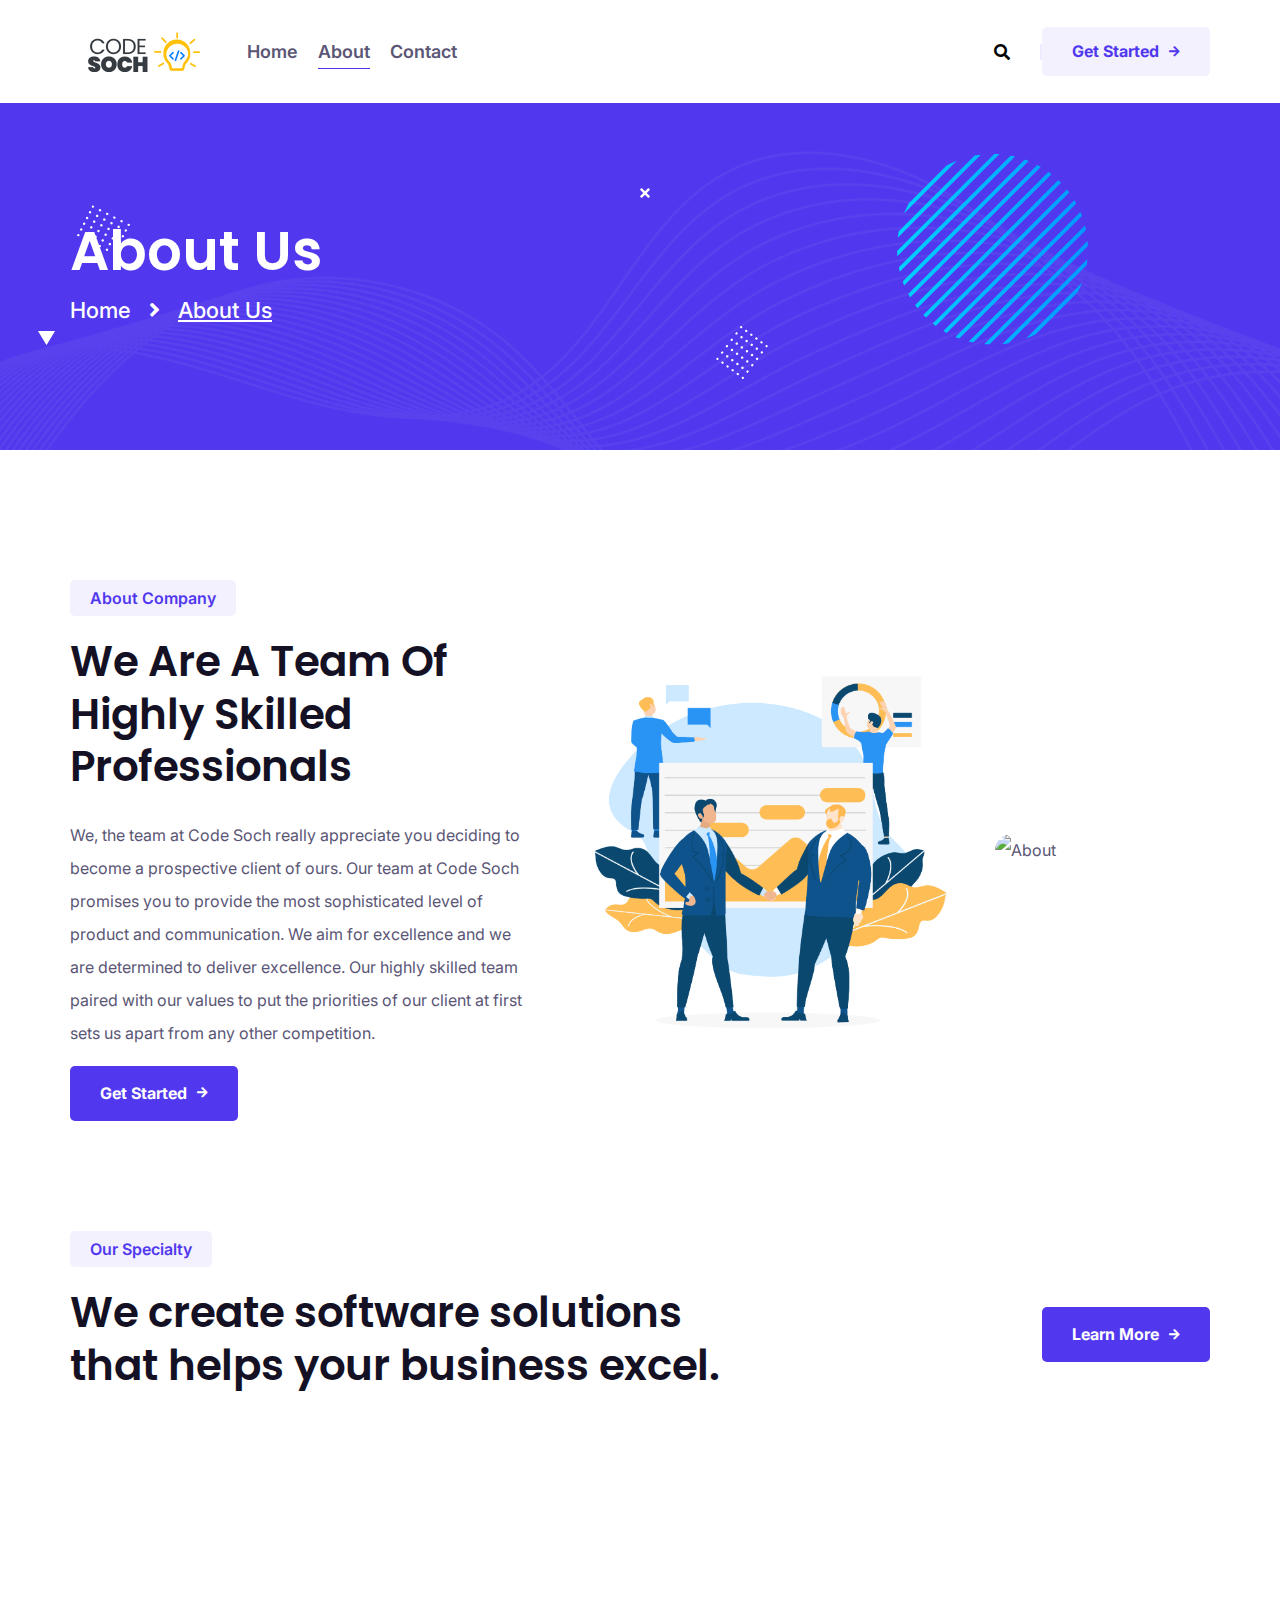
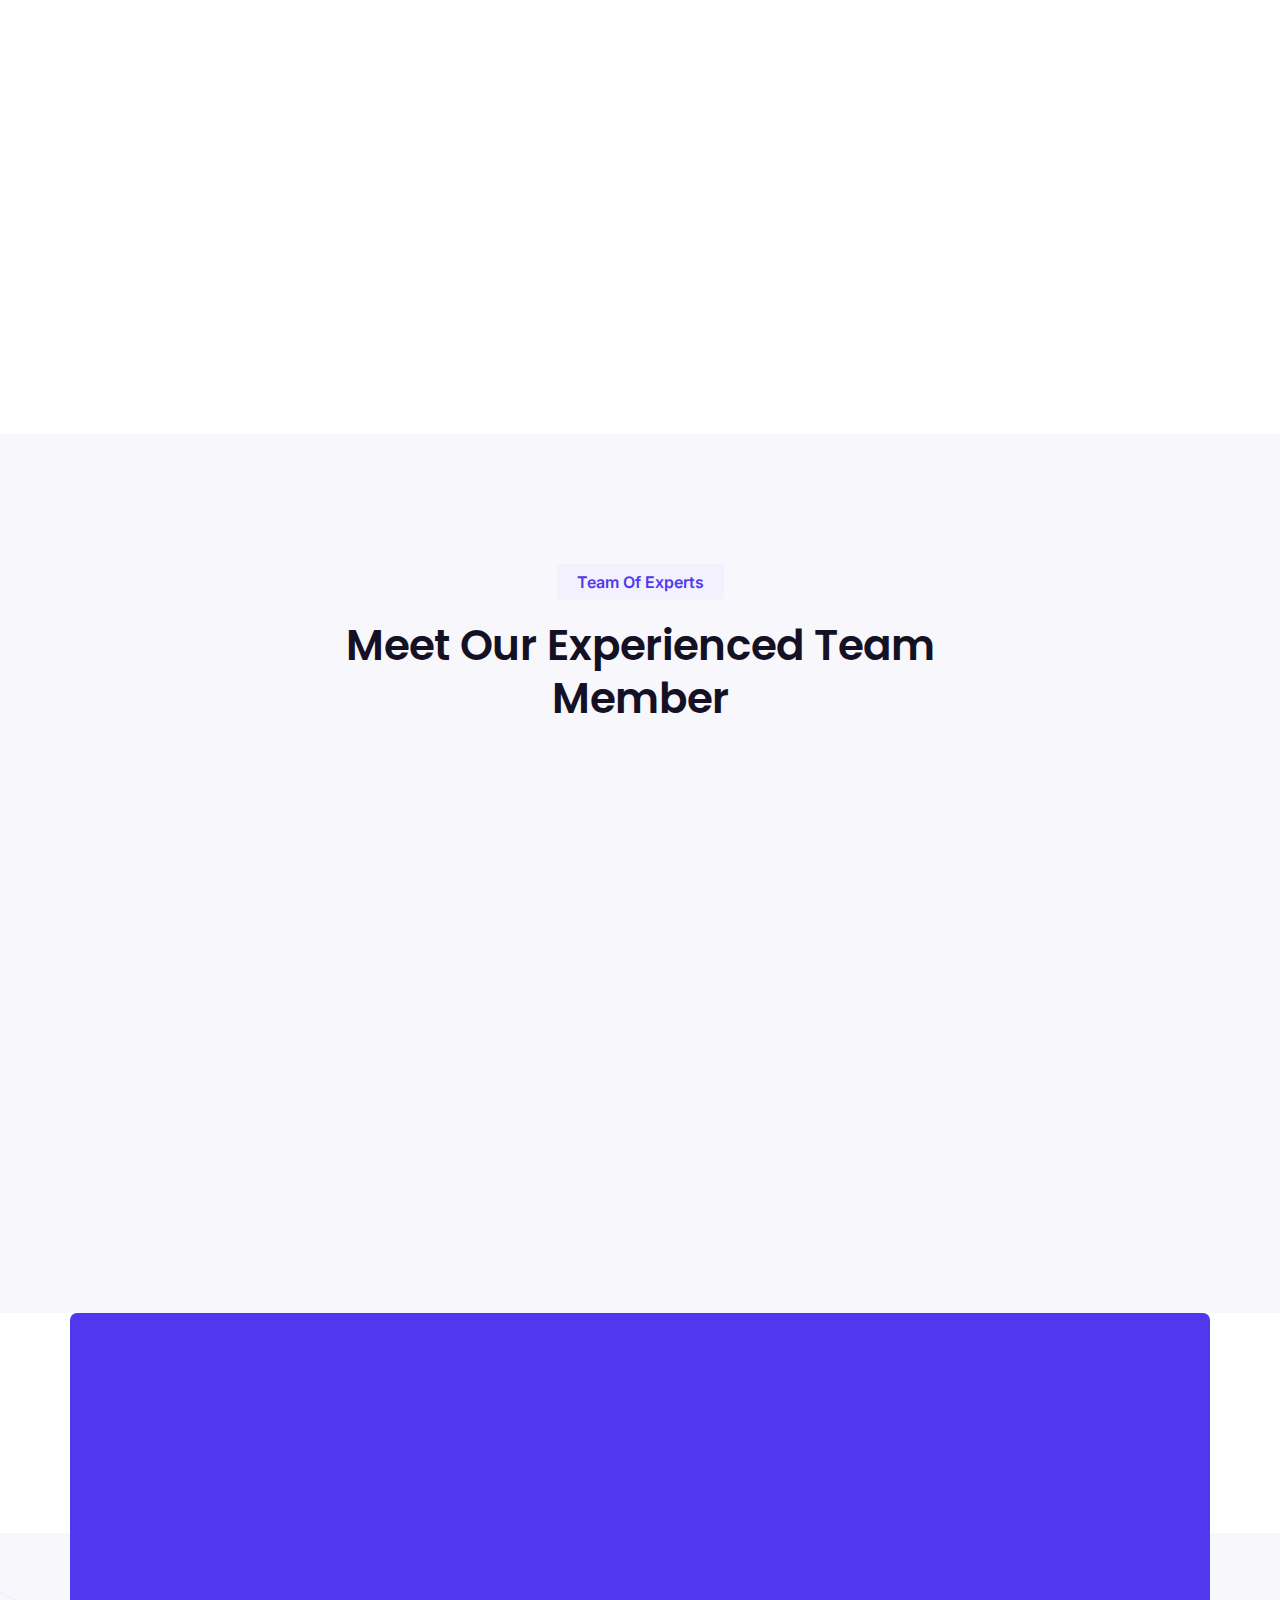
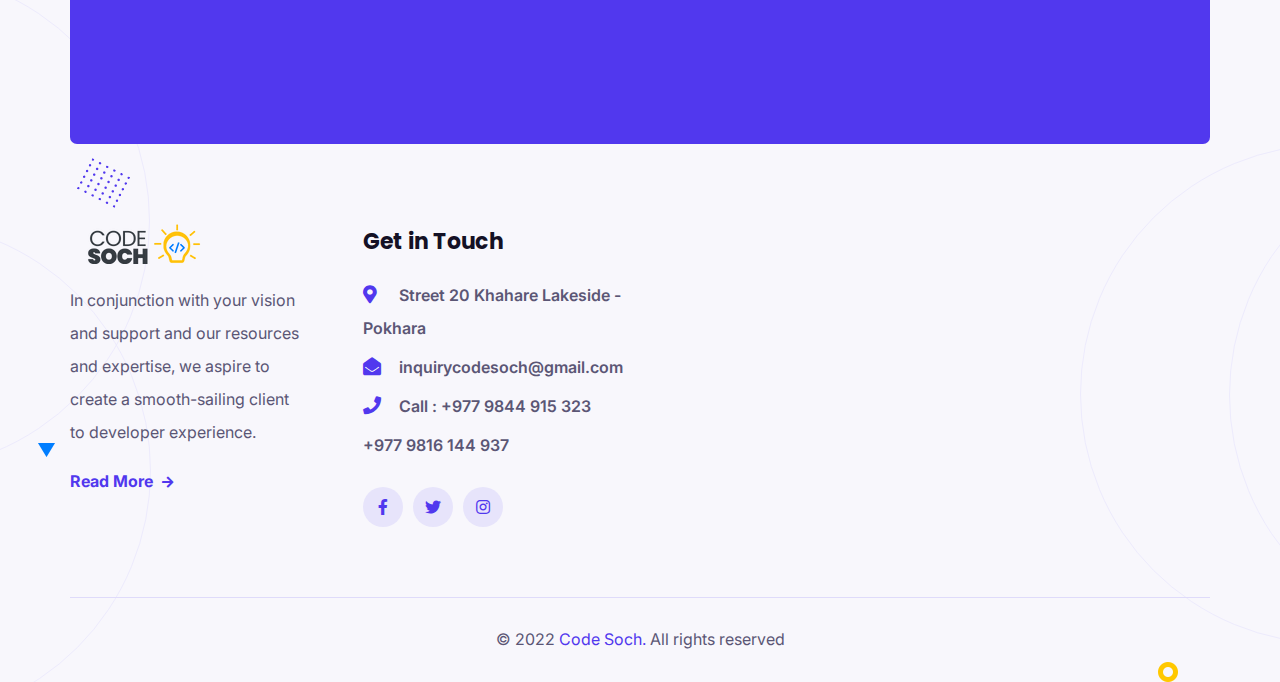
==== commit 8b246bed: "modifications in location and contact numbers" ====
--- a/about.html
+++ b/about.html
@@ -359,7 +359,7 @@
 							<h4 class="footer-title">Get in Touch</h4>
 							<ul class="list-style-three">
 								<li>
-									<i class="fas fa-map-marker-alt"></i> Hospital Chowk - Pokhara
+									<i class="fas fa-map-marker-alt"></i> Street 20 Khahare Lakeside - Pokhara
 								</li>
 								<li>
 									<i class="fas fa-envelope-open"></i>
@@ -367,7 +367,10 @@
 								</li>
 								<li>
 									<i class="fas fa-phone"></i> Call :
-									<a href="callto:+977 9876543210">+977 9876 543 210</a>
+									<a href="callto:+977 9844915323">+977 9844 915 323</a>
+								</li>
+								<li>
+									<a href="callto:+977 9816144937">+977 9816 144 937</a>
 								</li>
 							</ul>
 							<div class="social-style-one mt-25">
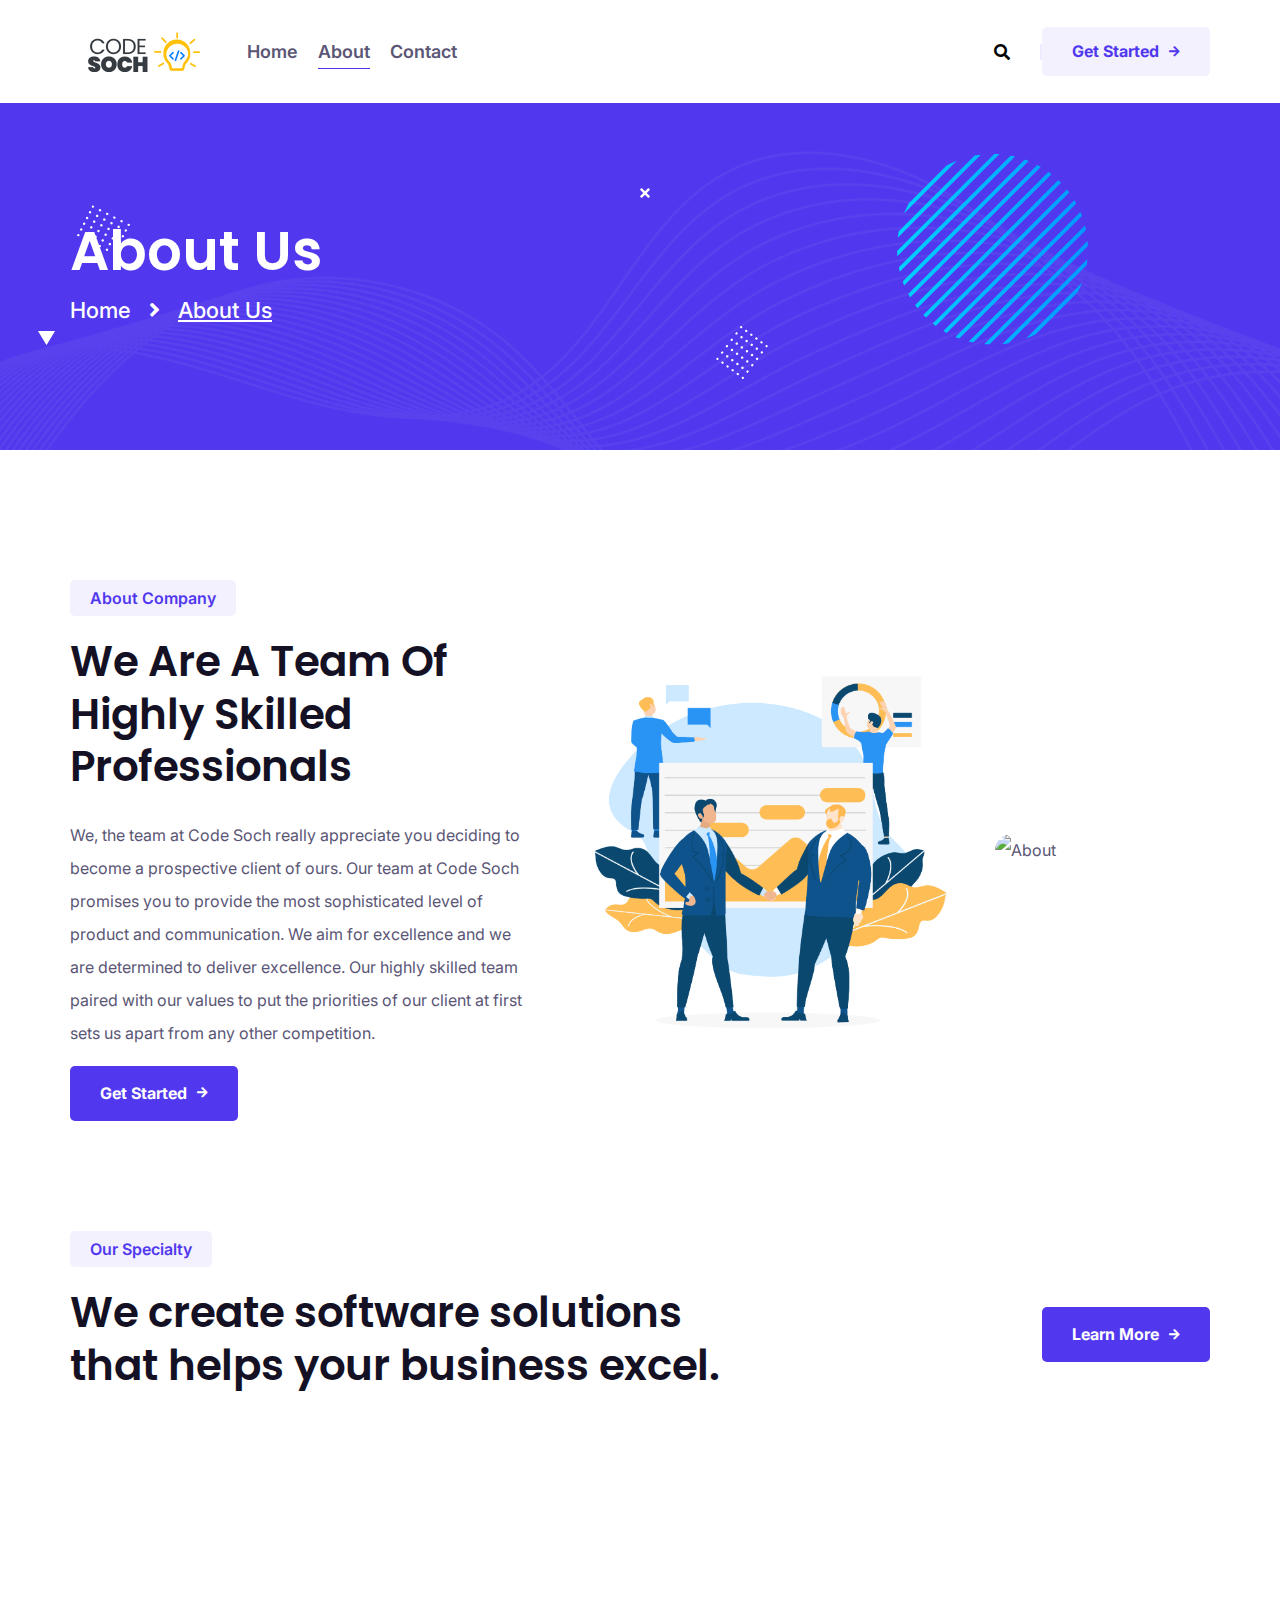
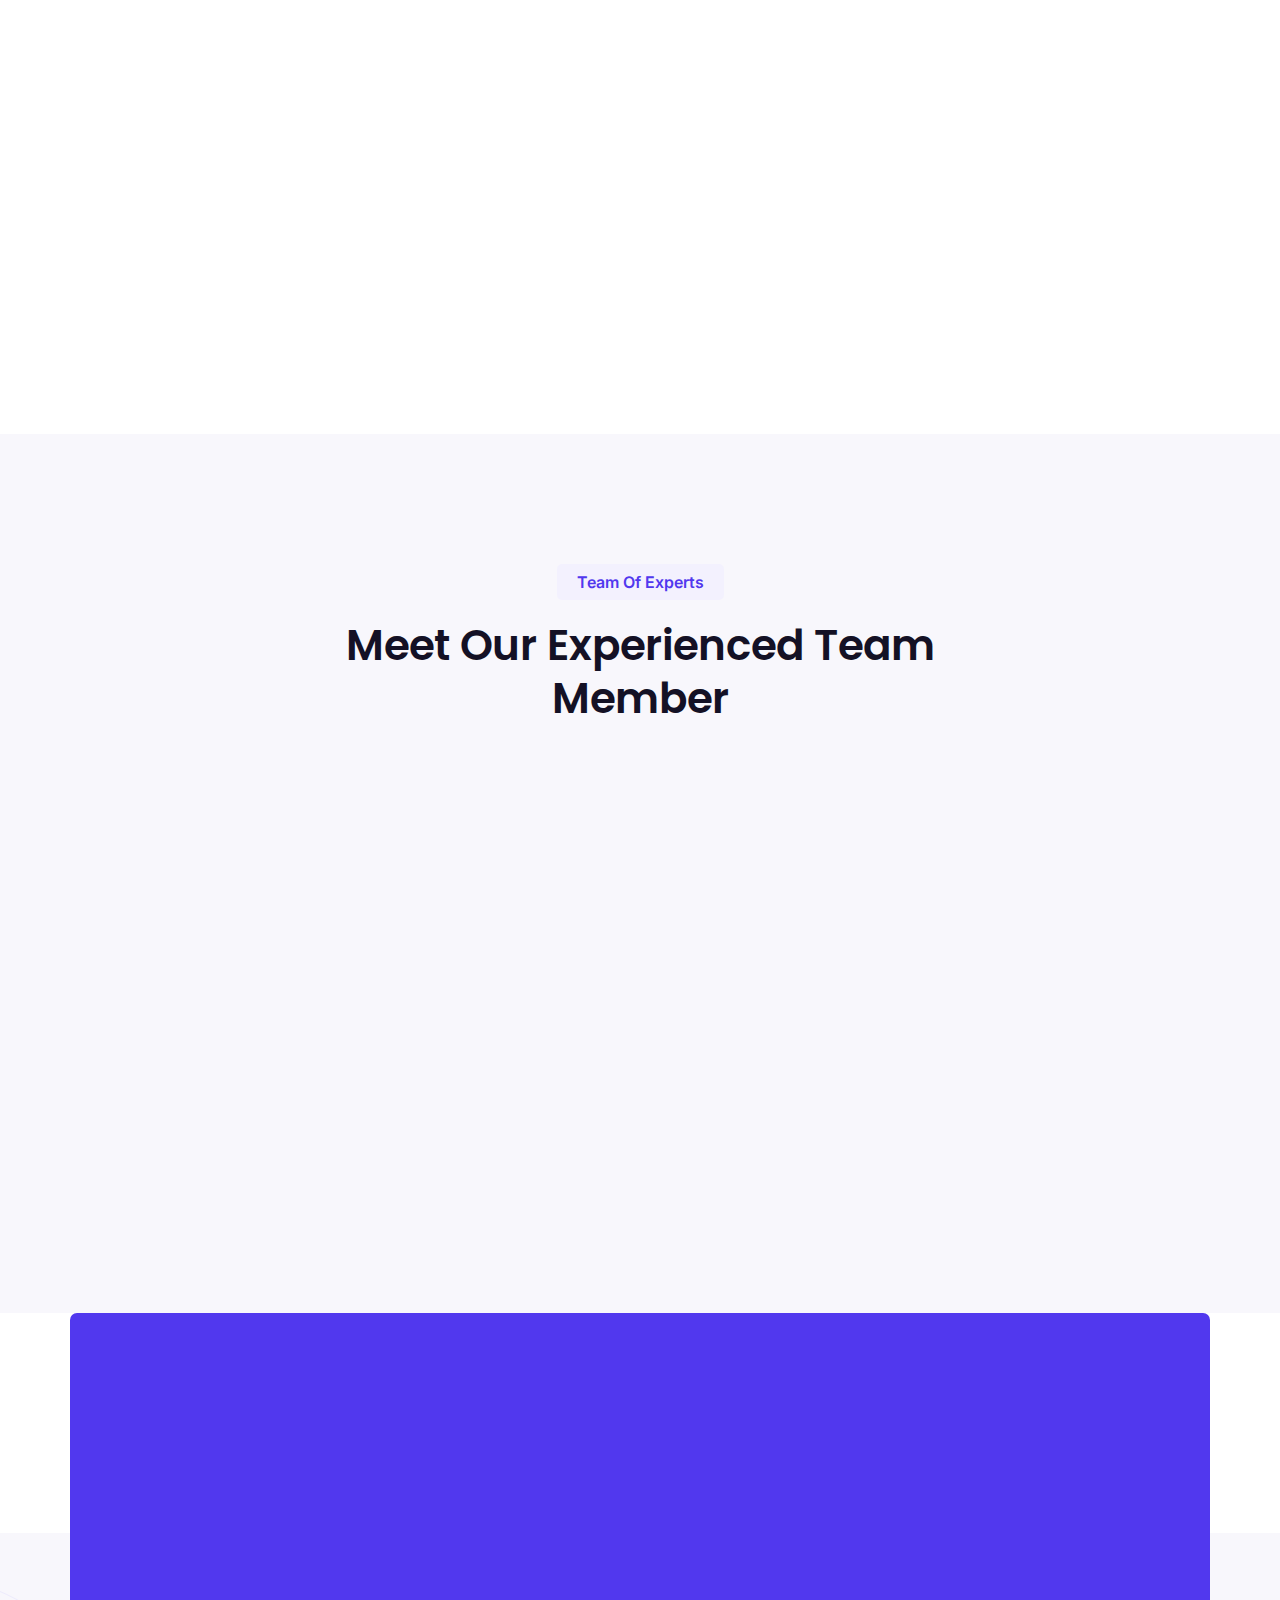
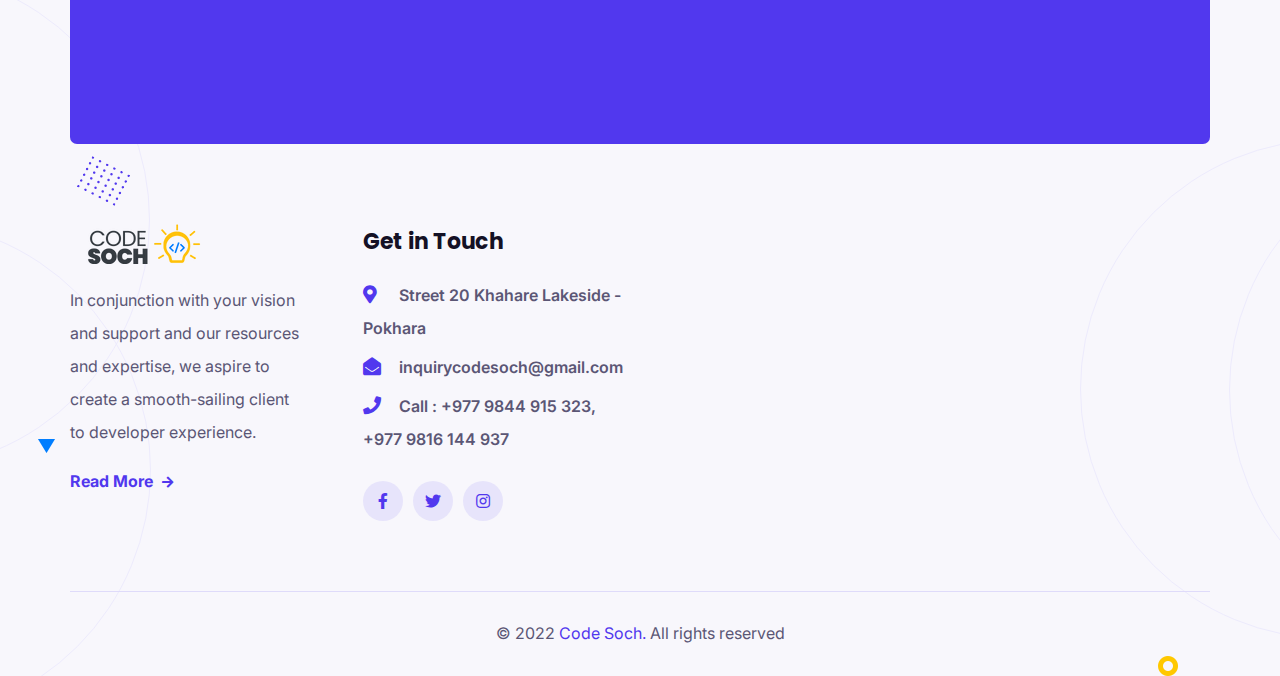
==== commit e459d2ea: "change in contacts layout" ====
--- a/about.html
+++ b/about.html
@@ -367,10 +367,7 @@
 								</li>
 								<li>
 									<i class="fas fa-phone"></i> Call :
-									<a href="callto:+977 9844915323">+977 9844 915 323</a>
-								</li>
-								<li>
-									<a href="callto:+977 9816144937">+977 9816 144 937</a>
+									<a href="callto:+977 9844915323">+977 9844 915 323</a>, <a href="callto:+977 9816144937">+977 9816 144 937</a>
 								</li>
 							</ul>
 							<div class="social-style-one mt-25">
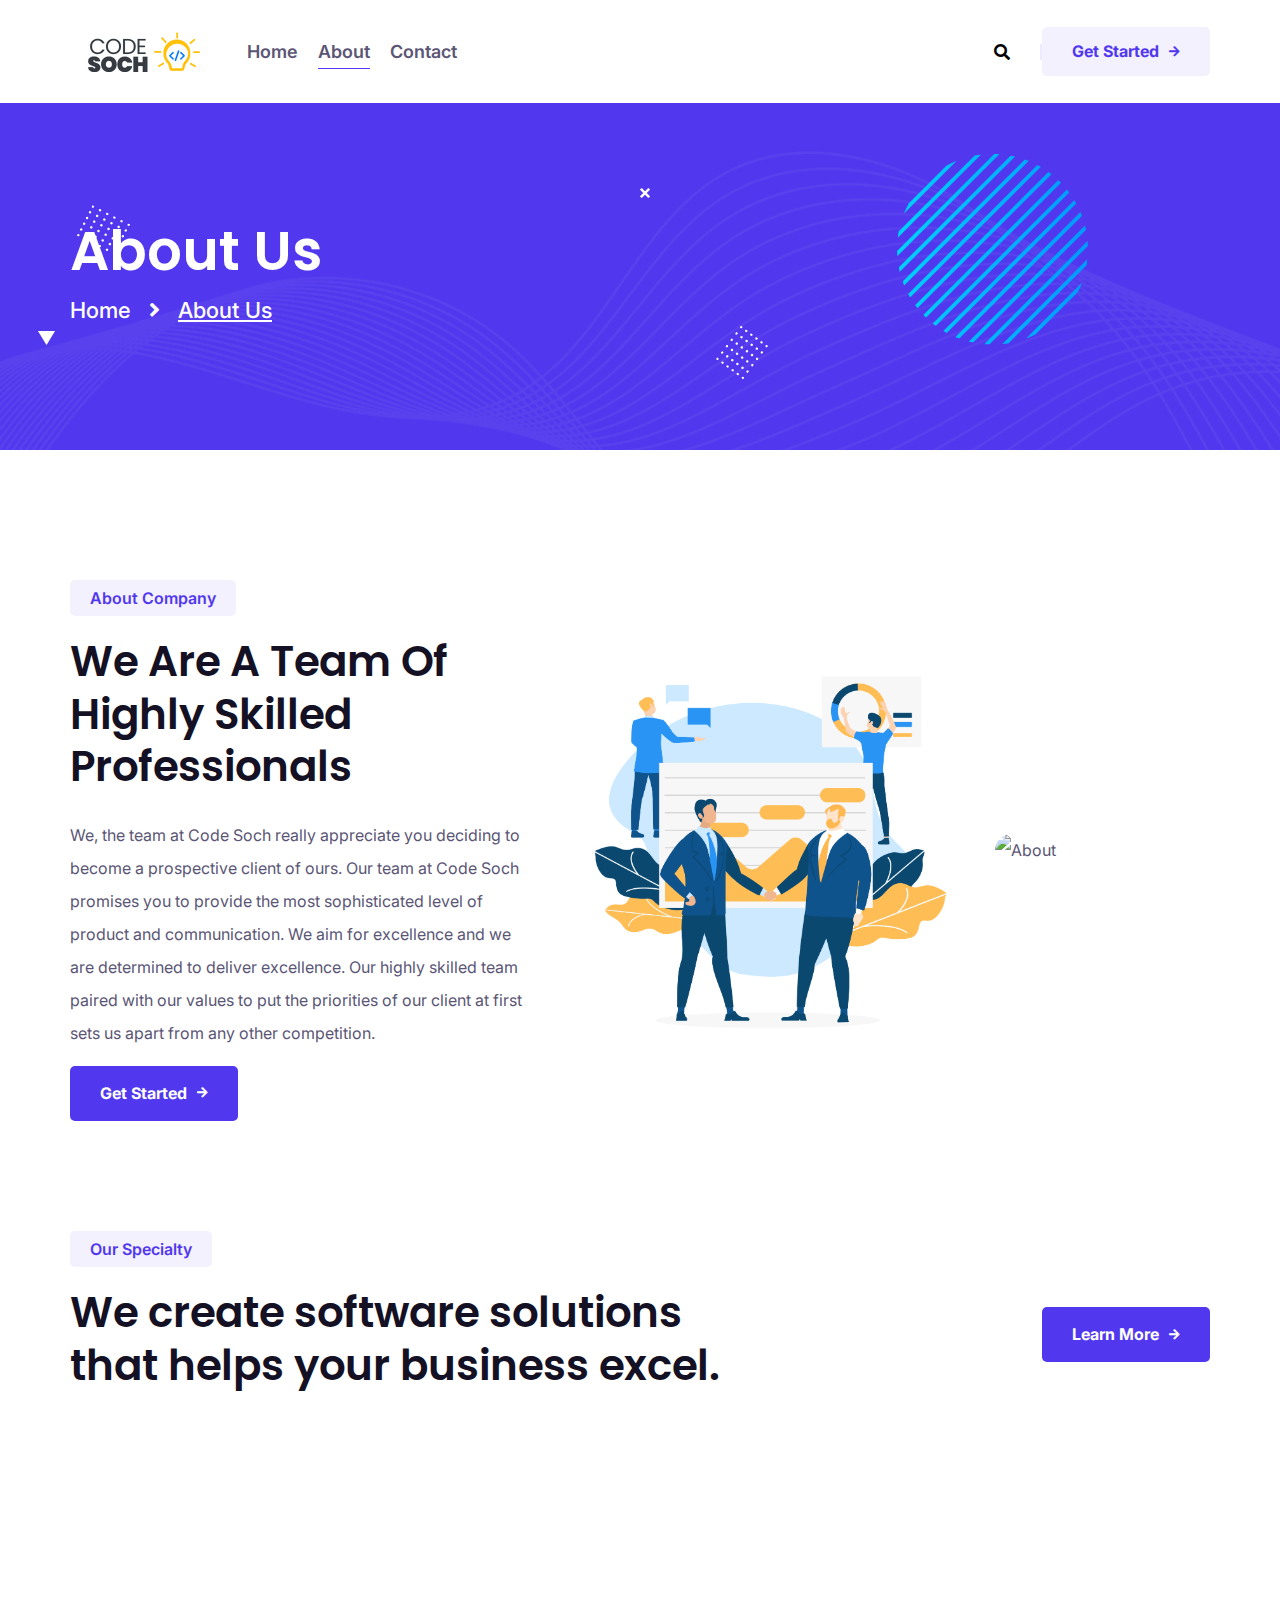
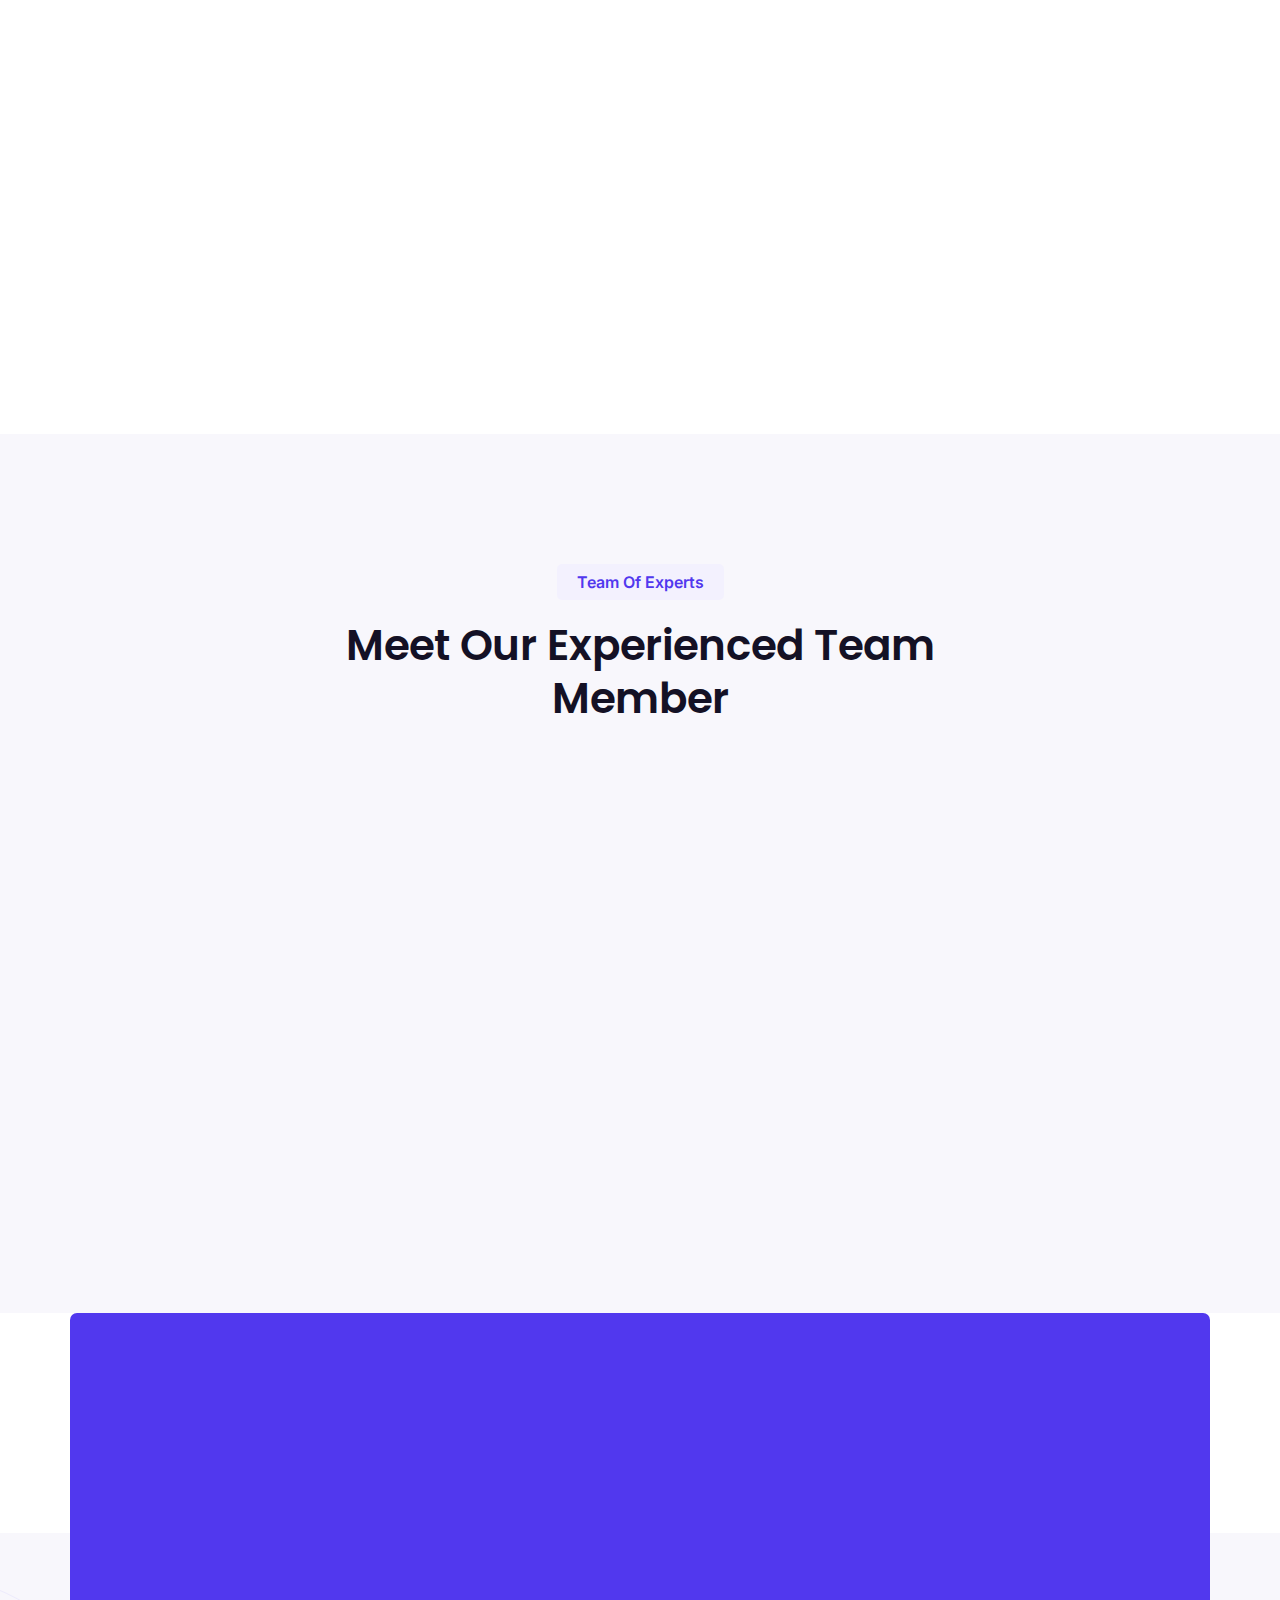
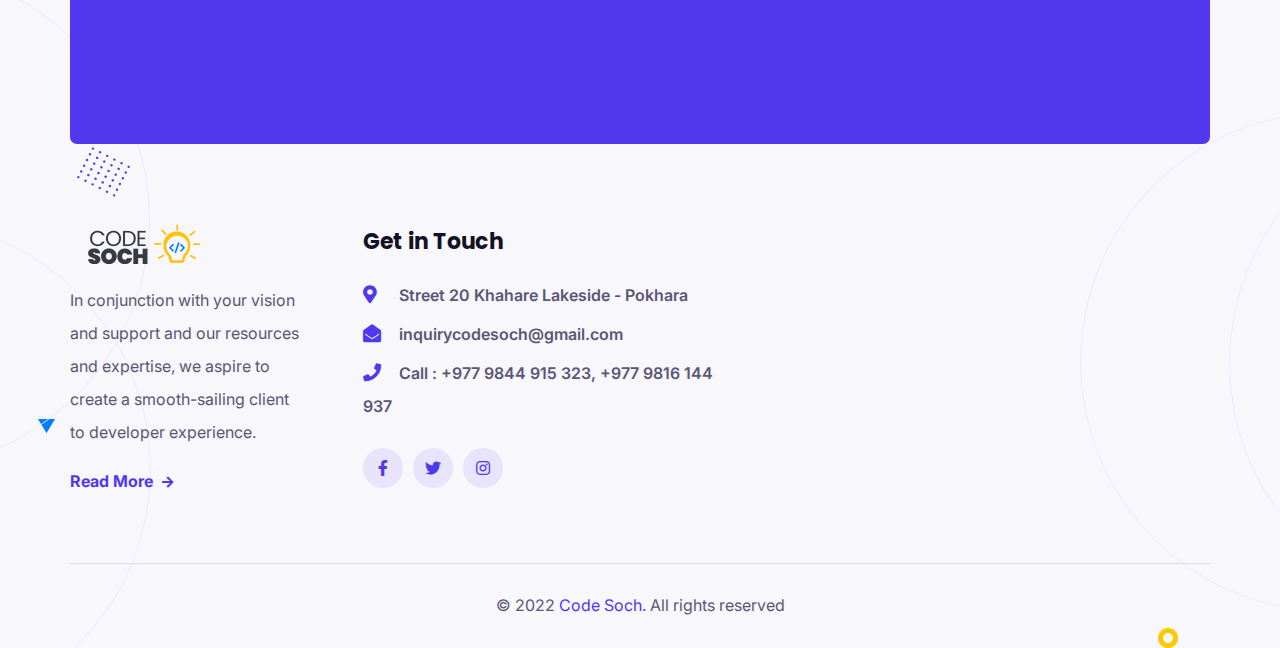
==== commit 8efc48dd: "changed layout of footer so the contact content wont flow down" ====
--- a/about.html
+++ b/about.html
@@ -354,7 +354,7 @@
 						</div>
 					</div>
 
-					<div class="col-xl-3 col-md-4">
+					<div class="col-xl-4 col-md-4">
 						<div class="footer-widget contact-widget">
 							<h4 class="footer-title">Get in Touch</h4>
 							<ul class="list-style-three">
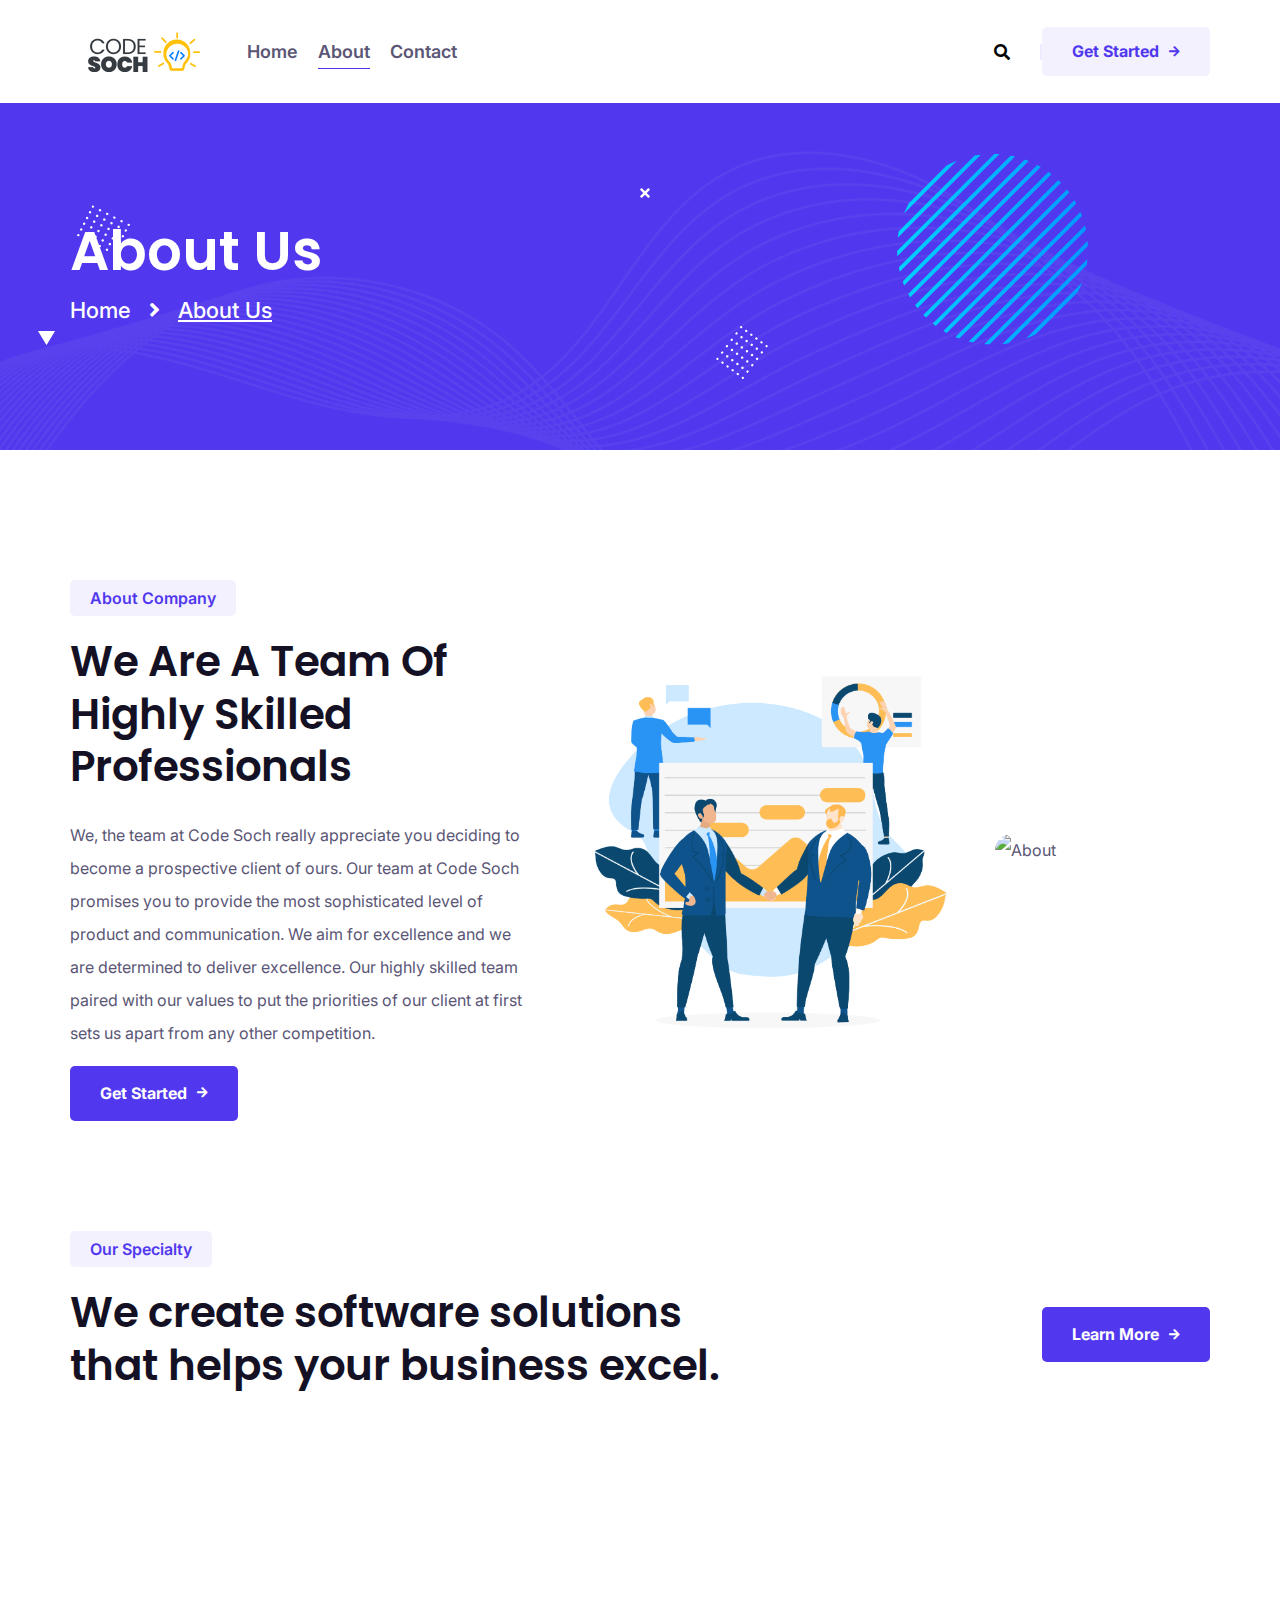
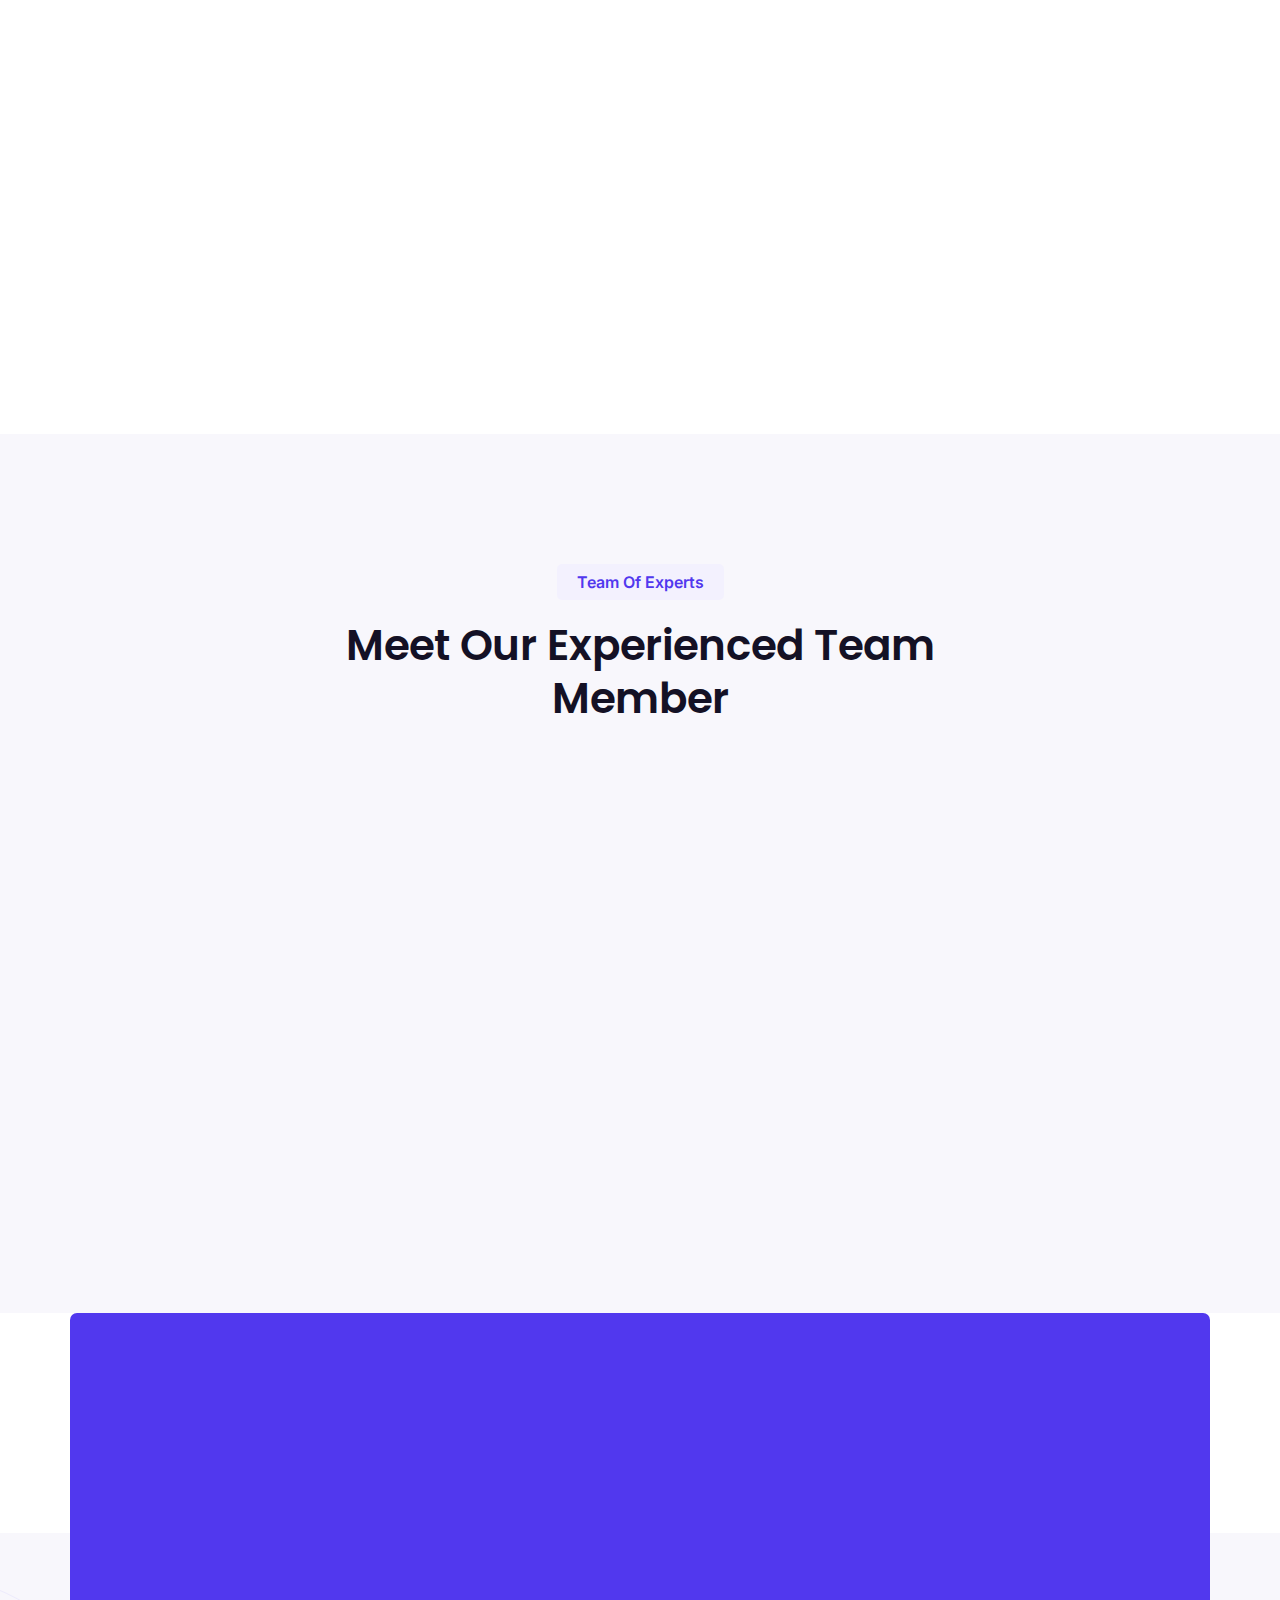
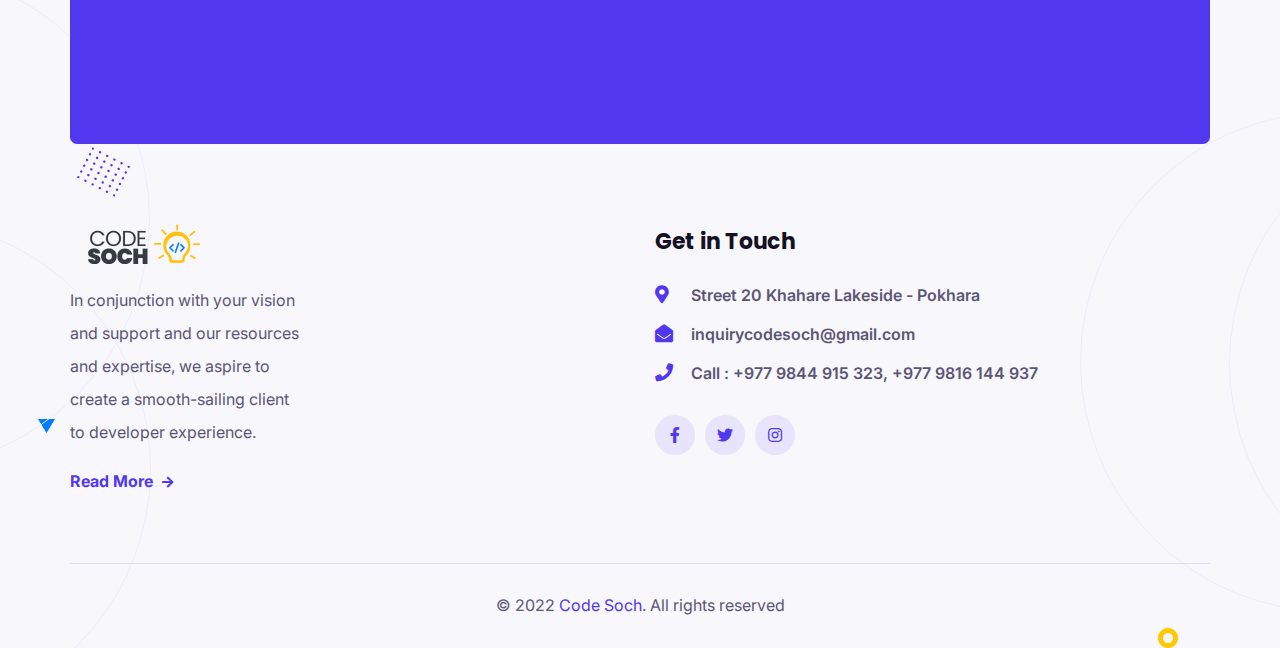
==== commit 94ce2824: "layout change" ====
--- a/about.html
+++ b/about.html
@@ -340,7 +340,7 @@
 					</div>
 				</div>
 				<div class="row justify-content">
-					<div class="col-xl-3 col-sm-6 col-7 col-small">
+					<div class="col-xl-6 col-sm-6 col-7 col-small">
 						<div class="footer-widget about-widget">
 							<div class="footer-logo mb-20">
 								<a href="index.html"><img src="assets/images/logos/logo.png" alt="Logo" /></a>
@@ -354,7 +354,7 @@
 						</div>
 					</div>
 
-					<div class="col-xl-4 col-md-4">
+					<div class="col-xl-6 col-md-4">
 						<div class="footer-widget contact-widget">
 							<h4 class="footer-title">Get in Touch</h4>
 							<ul class="list-style-three">
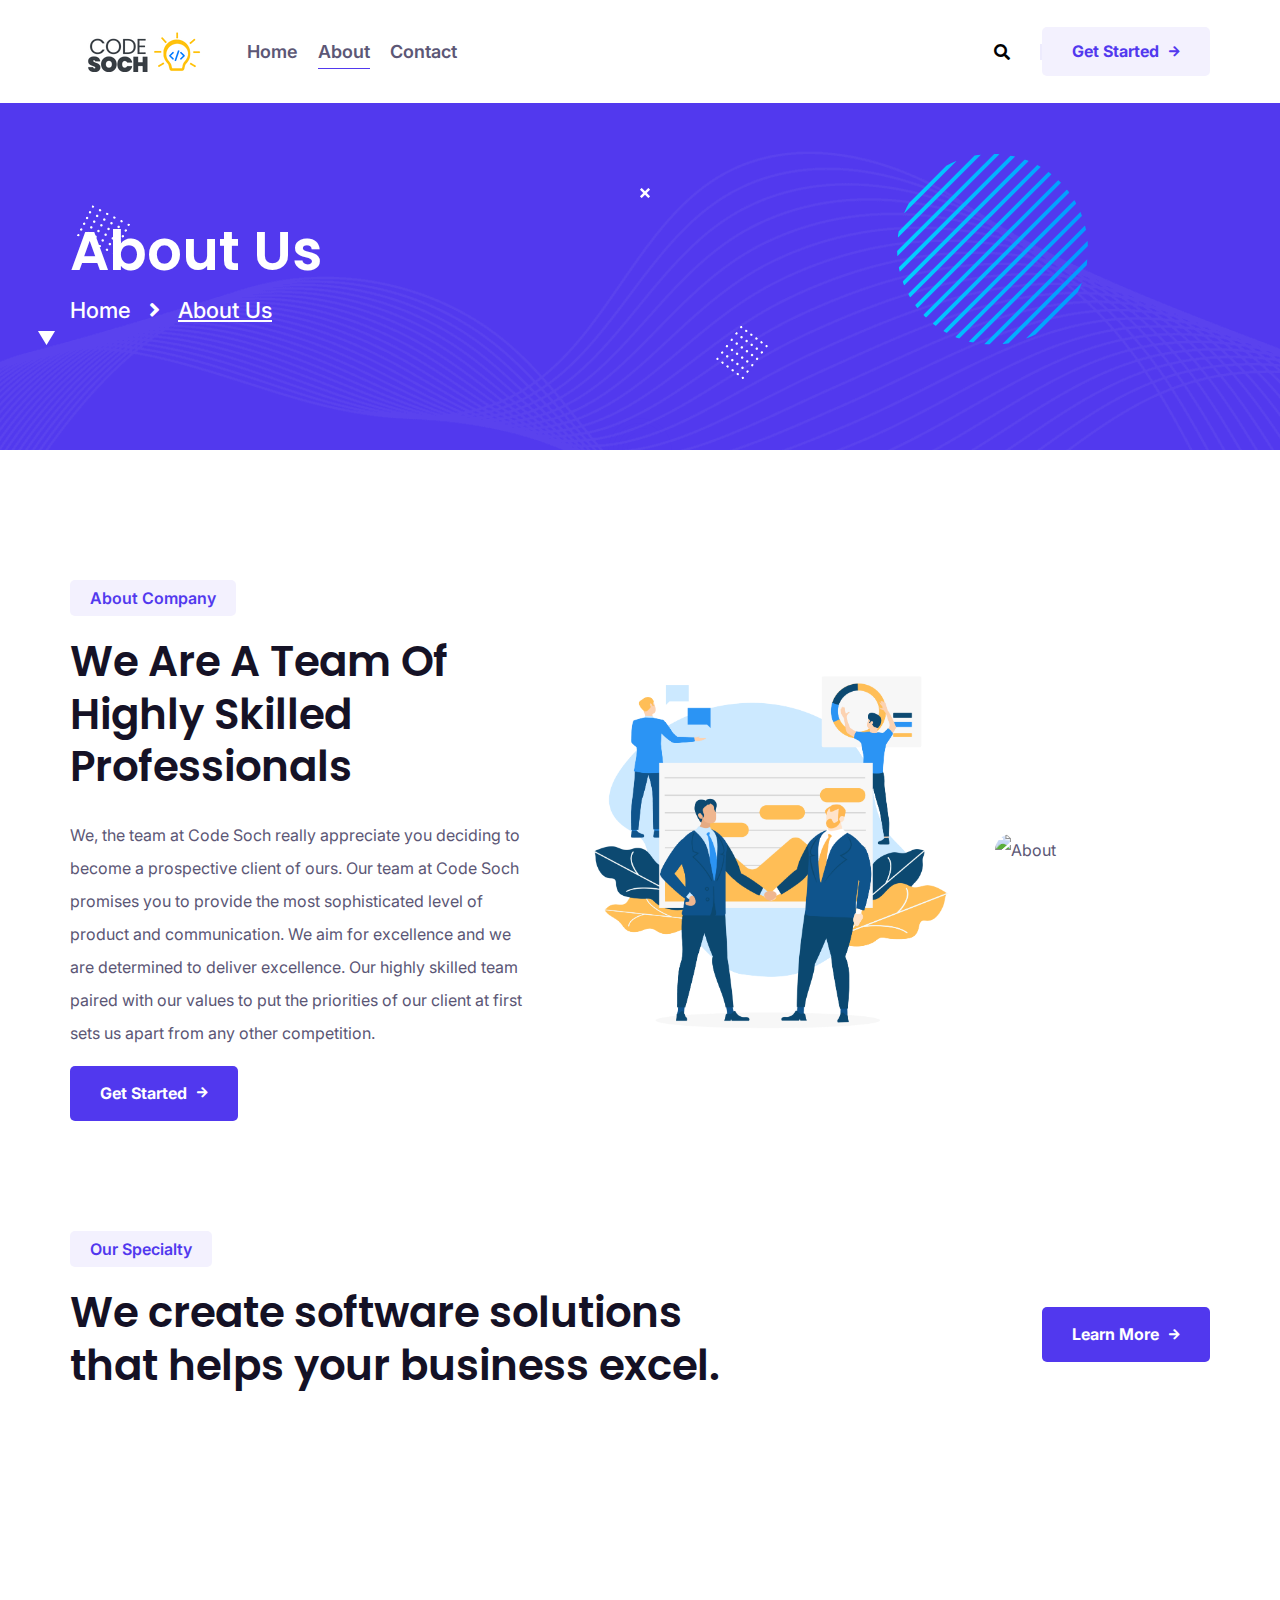
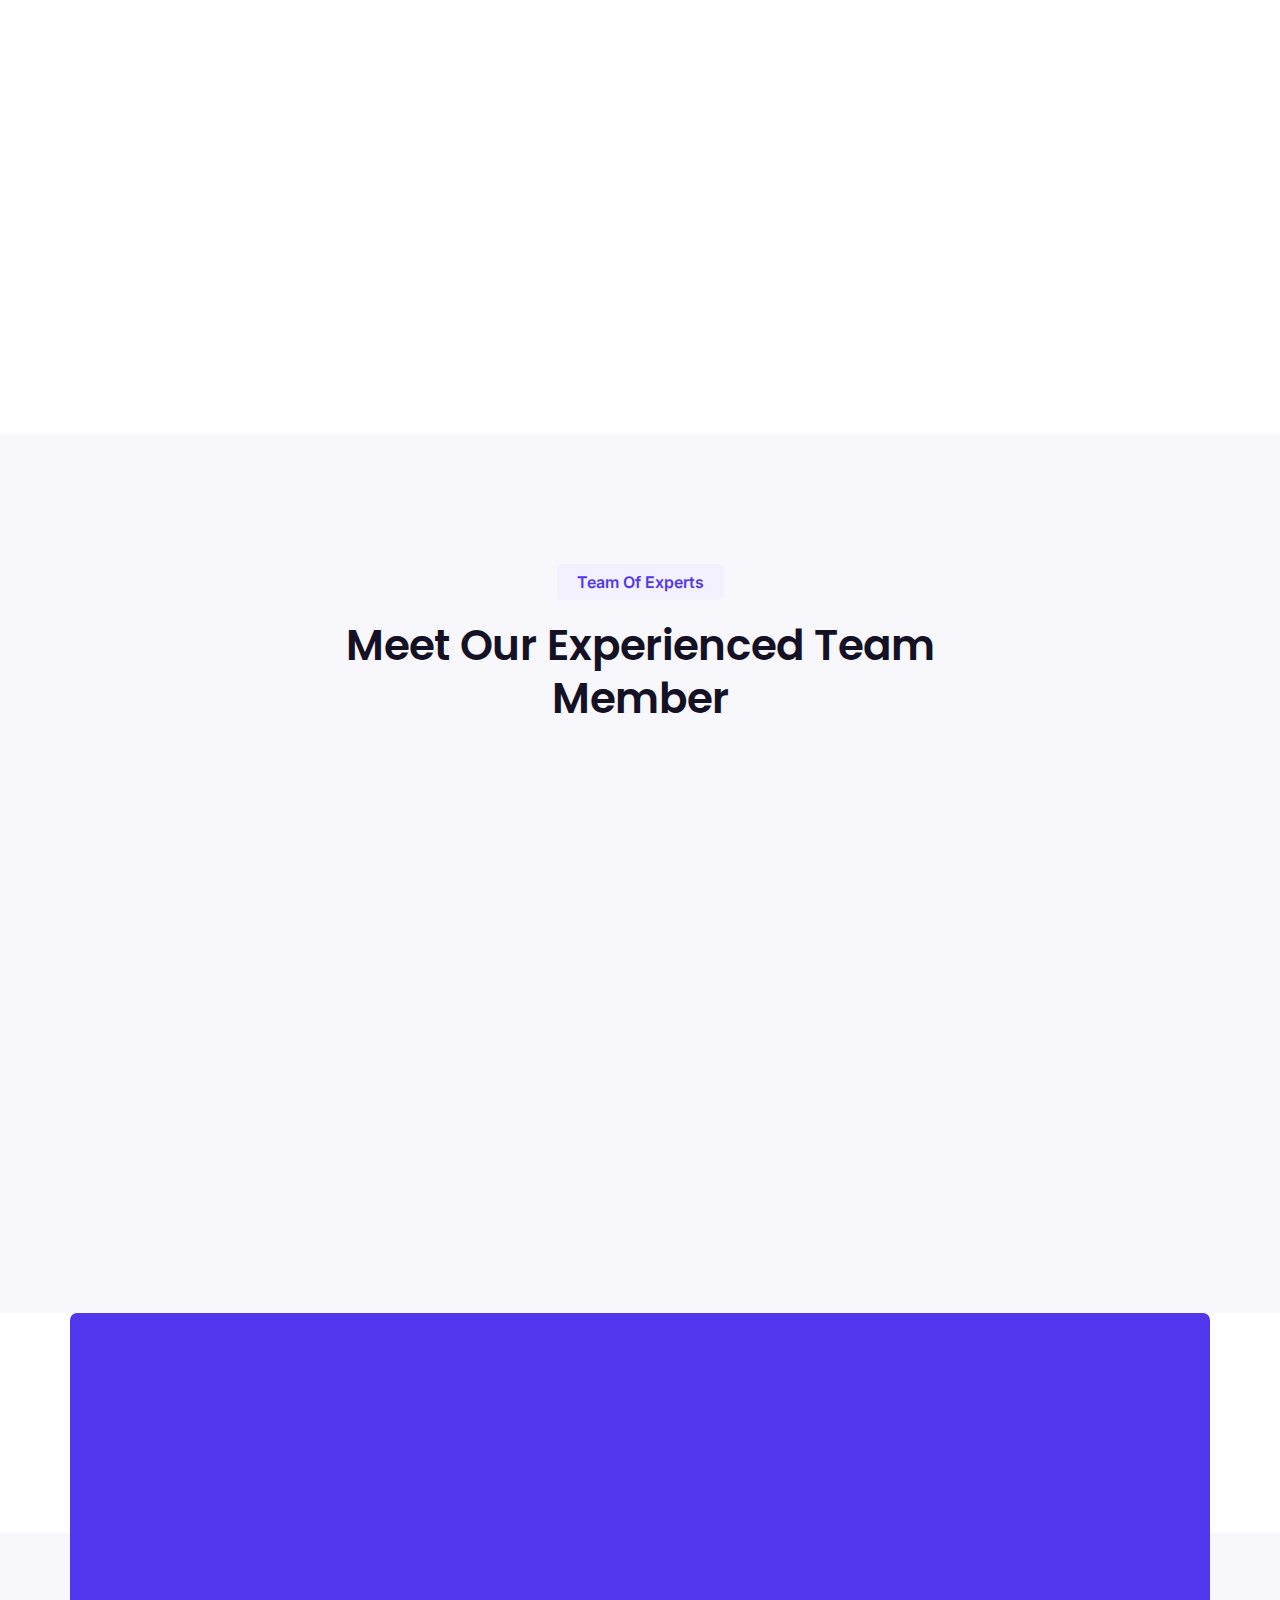
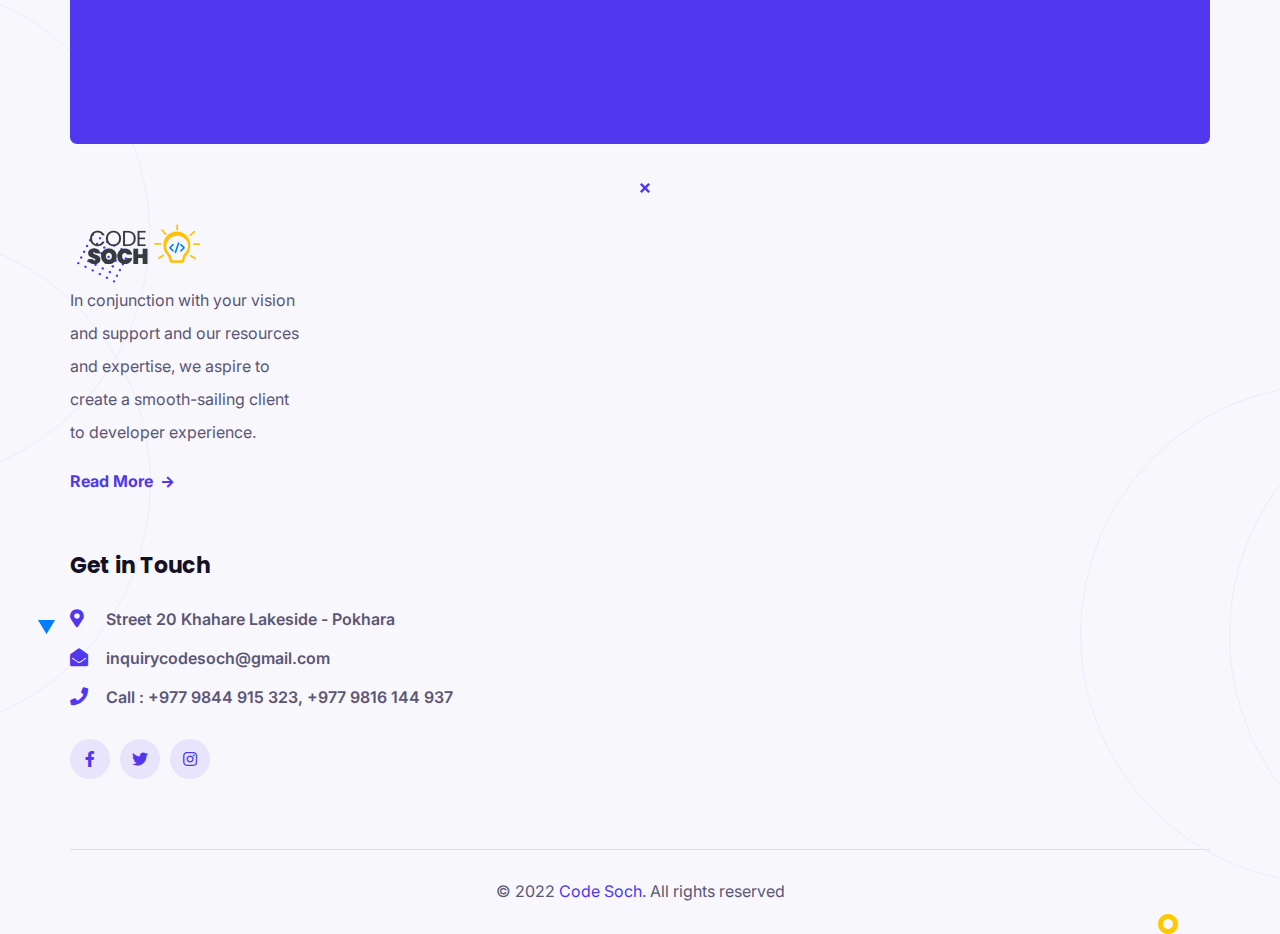
==== commit 7e0944ad: "rin" ====
--- a/about.html
+++ b/about.html
@@ -340,7 +340,7 @@
 					</div>
 				</div>
 				<div class="row justify-content">
-					<div class="col-xl-6 col-sm-6 col-7 col-small">
+					<div class="col-xl-8 col-sm-6 col-7 col-small">
 						<div class="footer-widget about-widget">
 							<div class="footer-logo mb-20">
 								<a href="index.html"><img src="assets/images/logos/logo.png" alt="Logo" /></a>
